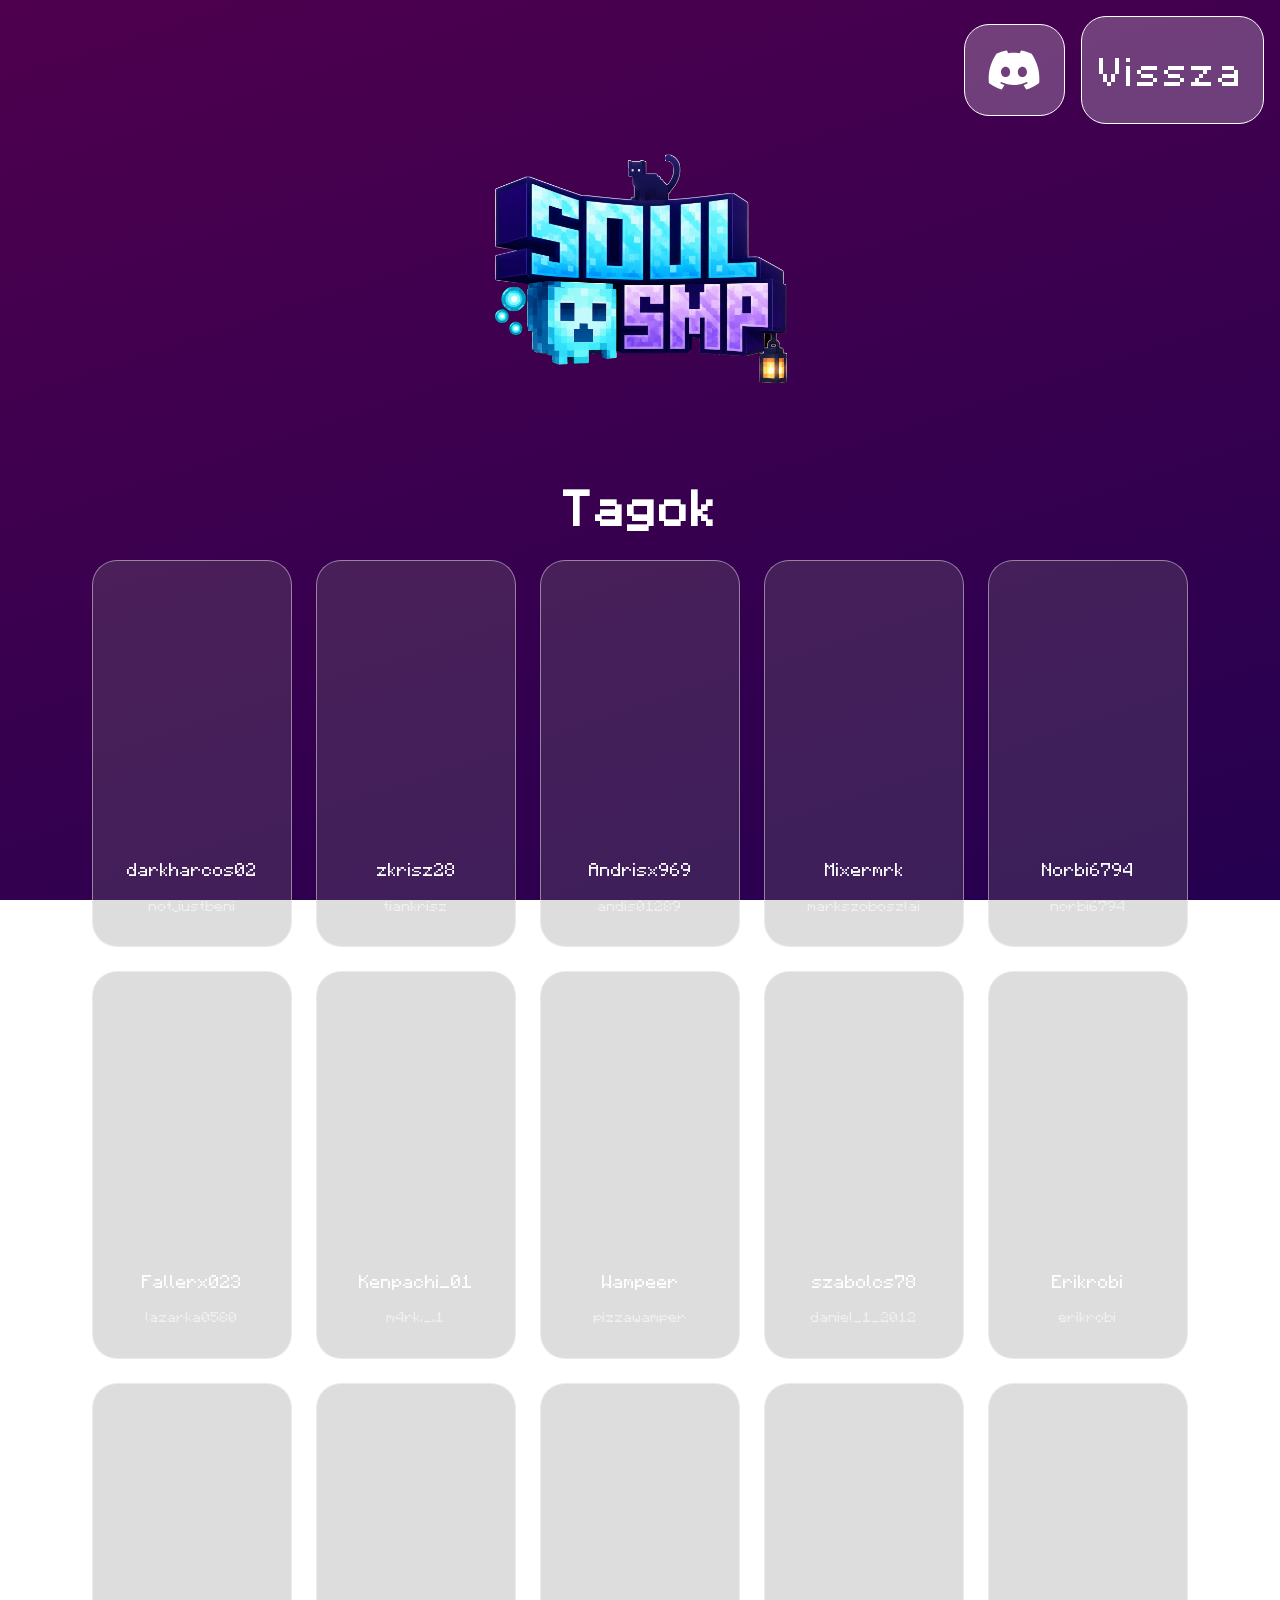
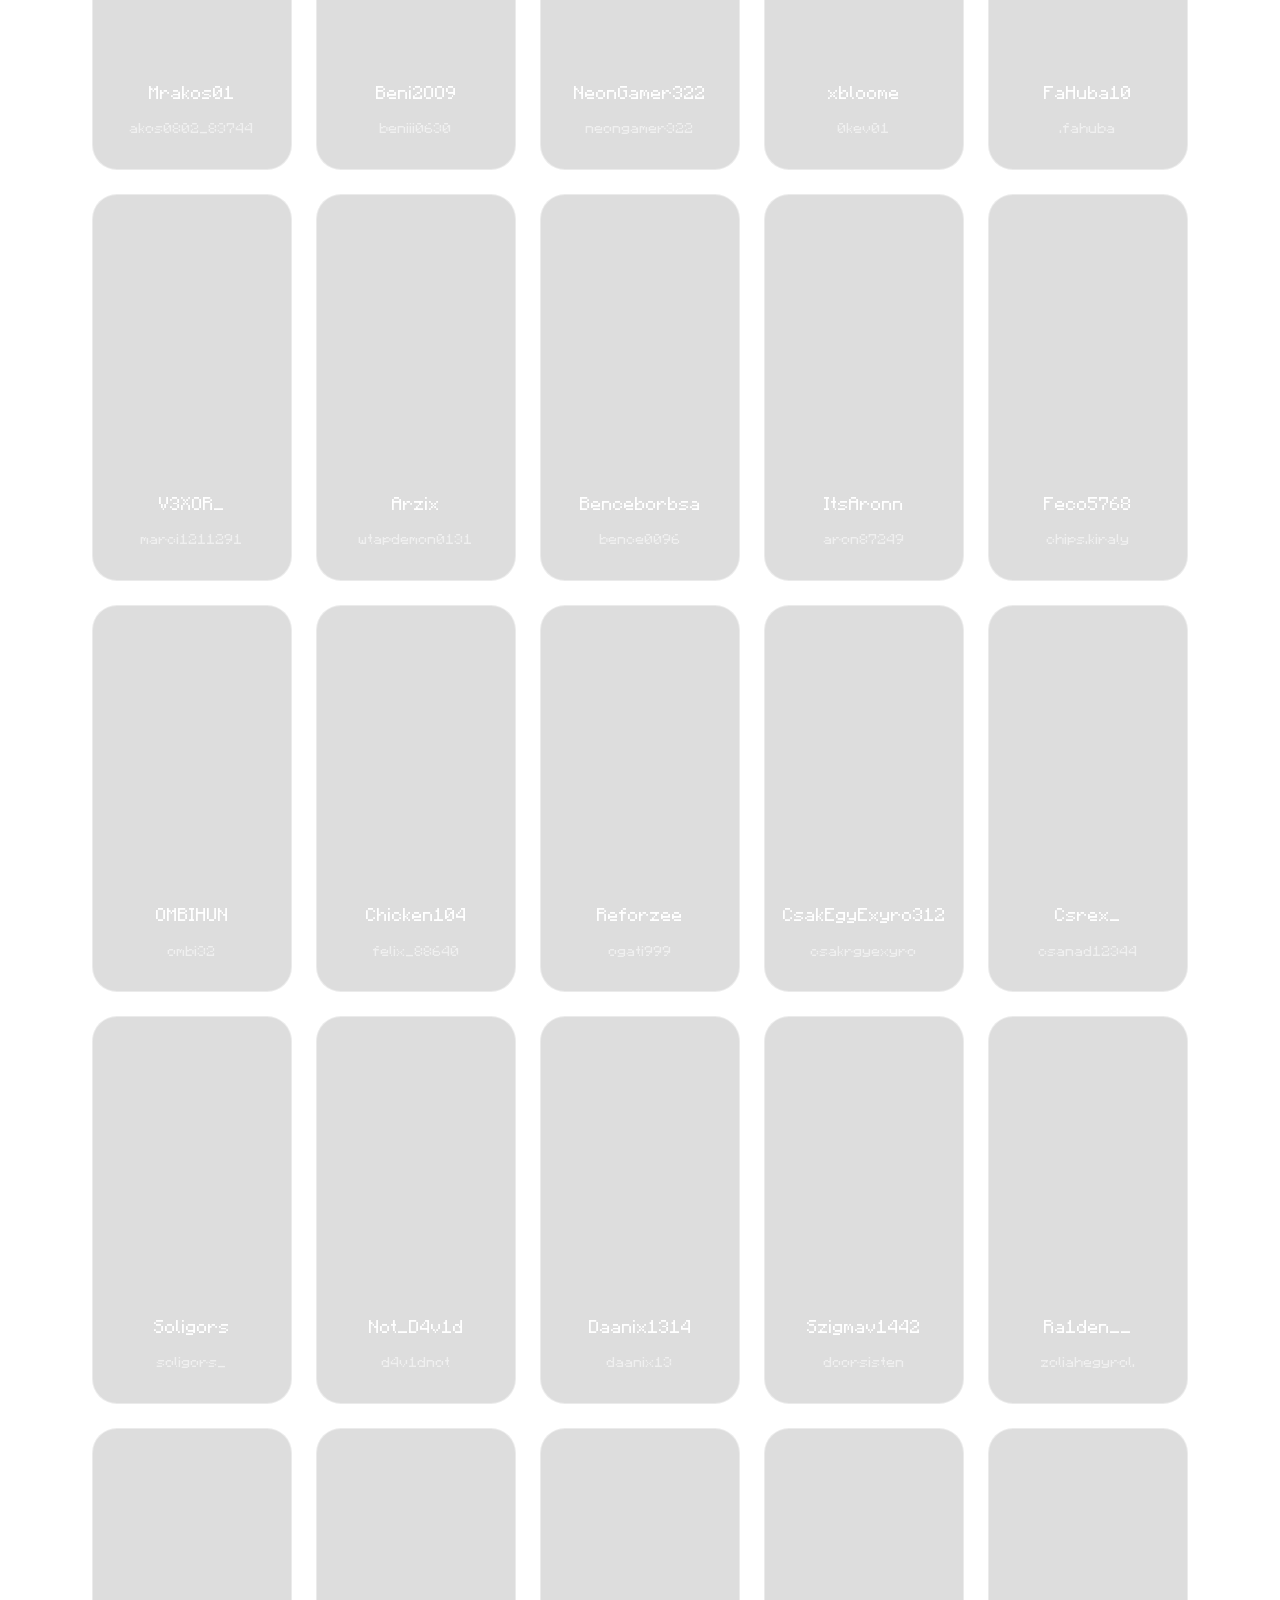
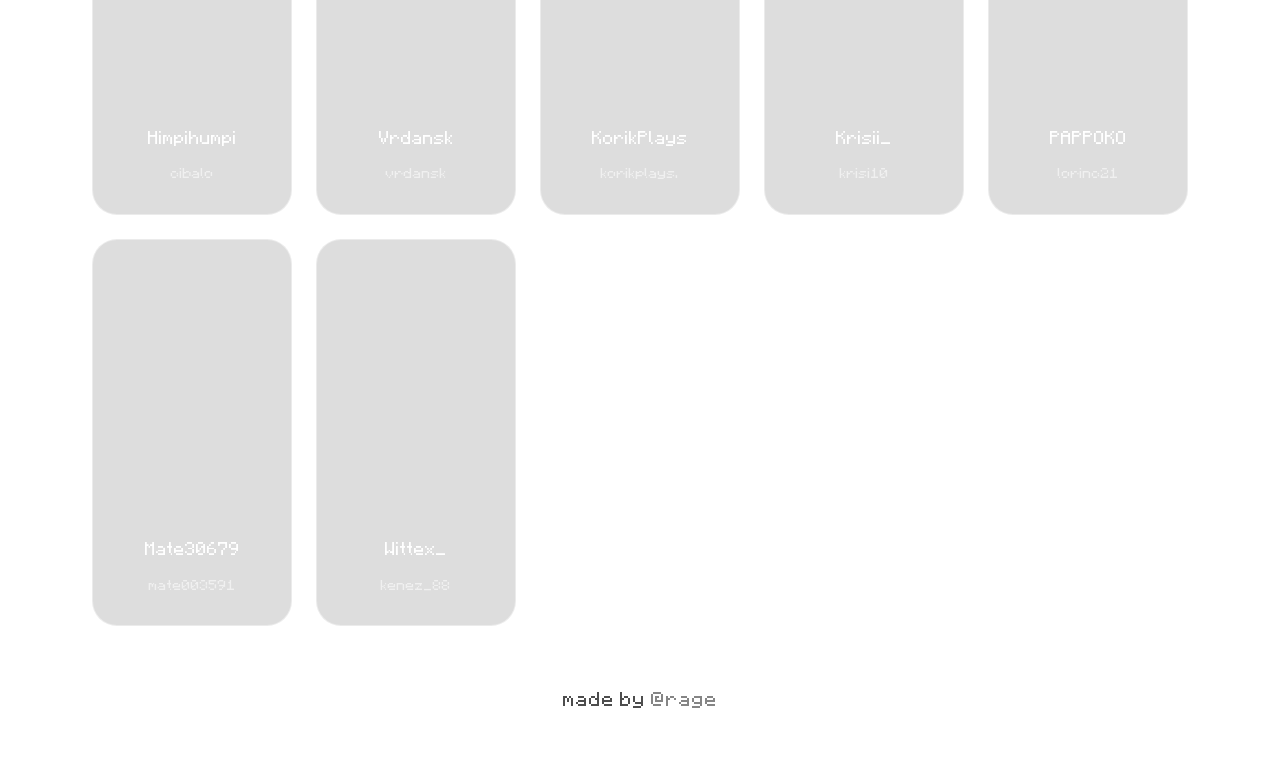
==== tagok/index.html @ c0632721 "s" ====
<!DOCTYPE html>
<html lang="en">
<head>
    <meta charset="UTF-8">
    <meta name="viewport" content="width=device-width, initial-scale=1.0">
    <link rel="stylesheet" href="../main.css">
    <link rel="icon" href="../soulsmp.png">
    <title>Soul SMP</title>
</head>
<body>
    <div class="buttons">
        <a href="https://discord.gg/rvnfcTtBEg">
            <button>
                <img src="../discord.svg" alt="discord">
            </button>
        </a>
        <a href="../">
            <button class="tagok-btn">
                <span>
                    Vissza
                </span>
            </button>
        </a>
    </div>
    <img src="../soulsmp.png" alt="logo">
    <br>
    <h1 class="page-title">Tagok</h1>

    <div class="members-grid">

        <div class="member-card">
            <iframe src="https://visage.surgeplay.com/full/300/darkharcos02" scrolling="no"></iframe>
            <p class="member-name">darkharcos02</p>
            <p class="member-dc">notjustbeni</p>
        </div>

        <div class="member-card">
            <iframe src="https://visage.surgeplay.com/full/300/zkrisz28" scrolling="no"></iframe>
            <p class="member-name">zkrisz28</p>
            <p class="member-dc">tiankrisz</p>
        </div>

        <div class="member-card">
            <iframe src="https://visage.surgeplay.com/full/300/Andrisx969" scrolling="no"></iframe>
            <p class="member-name">Andrisx969</p>
            <p class="member-dc">andis01289</p>
        </div>

        <div class="member-card">
            <iframe src="https://visage.surgeplay.com/full/300/Mixermrk" scrolling="no"></iframe>
            <p class="member-name">Mixermrk</p>
            <p class="member-dc">markszoboszlai</p>
        </div>

        <div class="member-card">
            <iframe src="https://visage.surgeplay.com/full/300/Norbi6794" scrolling="no"></iframe>
            <p class="member-name">Norbi6794</p>
            <p class="member-dc">norbi6794</p>
        </div>

        <div class="member-card">
            <iframe src="https://visage.surgeplay.com/full/300/Fallerx023" scrolling="no"></iframe>
            <p class="member-name">Fallerx023</p>
            <p class="member-dc">lazarka0580</p>
        </div>

        <div class="member-card">
            <iframe src="https://visage.surgeplay.com/full/300/Kenpachi_01" scrolling="no"></iframe>
            <p class="member-name">Kenpachi_01</p>
            <p class="member-dc">m4rk._.1</p>
        </div>

        <div class="member-card">
            <iframe src="https://visage.surgeplay.com/full/300/Wampeer" scrolling="no"></iframe>
            <p class="member-name">Wampeer</p>
            <p class="member-dc">pizzawamper</p>
        </div>

        <div class="member-card">
            <iframe src="https://visage.surgeplay.com/full/300/szabolcs78" scrolling="no"></iframe>
            <p class="member-name">szabolcs78</p>
            <p class="member-dc">daniel_1_2012</p>
        </div>

        <div class="member-card">
            <iframe src="https://visage.surgeplay.com/full/300/Erikrobi" scrolling="no"></iframe>
            <p class="member-name">Erikrobi</p>
            <p class="member-dc">erikrobi</p>
        </div>

        <div class="member-card">
            <iframe src="https://visage.surgeplay.com/full/300/Mrakos01" scrolling="no"></iframe>
            <p class="member-name">Mrakos01</p>
            <p class="member-dc">akos0802_83744</p>
        </div>

        <div class="member-card">
            <iframe src="https://visage.surgeplay.com/full/300/Beni2OO9" scrolling="no"></iframe>
            <p class="member-name">Beni2OO9</p>
            <p class="member-dc">beniii0630</p>
        </div>

        <div class="member-card">
            <iframe src="https://visage.surgeplay.com/full/300/NeonGamer322" scrolling="no"></iframe>
            <p class="member-name">NeonGamer322</p>
            <p class="member-dc">neongamer322</p>
        </div>

        <div class="member-card">
            <iframe src="https://visage.surgeplay.com/full/300/xbloome" scrolling="no"></iframe>
            <p class="member-name">xbloome</p>
            <p class="member-dc">0kev01</p>
        </div>

        <div class="member-card">
            <iframe src="https://visage.surgeplay.com/full/300/FaHuba10" scrolling="no"></iframe>
            <p class="member-name">FaHuba10</p>
            <p class="member-dc">.fahuba</p>
        </div>

        <div class="member-card">
            <iframe src="https://visage.surgeplay.com/full/300/V3XOR_" scrolling="no"></iframe>
            <p class="member-name">V3XOR_</p>
            <p class="member-dc">marci1211291</p>
        </div>

        <div class="member-card">
            <iframe src="https://visage.surgeplay.com/full/300/Arzix" scrolling="no"></iframe>
            <p class="member-name">Arzix</p>
            <p class="member-dc">wtapdemon0131</p>
        </div>

        <div class="member-card">
            <iframe src="https://visage.surgeplay.com/full/300/Benceborbsa" scrolling="no"></iframe>
            <p class="member-name">Benceborbsa</p>
            <p class="member-dc">bence0096</p>
        </div>

        <div class="member-card">
            <iframe src="https://visage.surgeplay.com/full/300/ItsAronn" scrolling="no"></iframe>
            <p class="member-name">ItsAronn</p>
            <p class="member-dc">aron87249</p>
        </div>

        <div class="member-card">
            <iframe src="https://visage.surgeplay.com/full/300/Feco5768" scrolling="no"></iframe>
            <p class="member-name">Feco5768</p>
            <p class="member-dc">chips.kiraly</p>
        </div>

        <div class="member-card">
            <iframe src="https://visage.surgeplay.com/full/300/OMBIHUN" scrolling="no"></iframe>
            <p class="member-name">OMBIHUN</p>
            <p class="member-dc">ombi32</p>
        </div>

        <div class="member-card">
            <iframe src="https://visage.surgeplay.com/full/300/Chicken104" scrolling="no"></iframe>
            <p class="member-name">Chicken104</p>
            <p class="member-dc">felix_88640</p>
        </div>

        <div class="member-card">
            <iframe src="https://visage.surgeplay.com/full/300/Reforzee" scrolling="no"></iframe>
            <p class="member-name">Reforzee</p>
            <p class="member-dc">ogati999</p>
        </div>

        <div class="member-card">
            <iframe src="https://visage.surgeplay.com/full/300/CsakEgyExyro312" scrolling="no"></iframe>
            <p class="member-name">CsakEgyExyro312</p>
            <p class="member-dc">csakrgyexyro</p>
        </div>

        <div class="member-card">
            <iframe src="https://visage.surgeplay.com/full/300/Csrex_" scrolling="no"></iframe>
            <p class="member-name">Csrex_</p>
            <p class="member-dc">csanad12344</p>
        </div>

        <div class="member-card">
            <iframe src="https://visage.surgeplay.com/full/300/Soligors" scrolling="no"></iframe>
            <p class="member-name">Soligors</p>
            <p class="member-dc">soligors_</p>
        </div>

        <div class="member-card">
            <iframe src="https://visage.surgeplay.com/full/300/Not_D4v1d" scrolling="no"></iframe>
            <p class="member-name">Not_D4v1d</p>
            <p class="member-dc">d4v1dnot</p>
        </div>

        <div class="member-card">
            <iframe src="https://visage.surgeplay.com/full/300/Daanix1314" scrolling="no"></iframe>
            <p class="member-name">Daanix1314</p>
            <p class="member-dc">daanix13</p>
        </div>

        <div class="member-card">
            <iframe src="https://visage.surgeplay.com/full/300/Szigmav1442" scrolling="no"></iframe>
            <p class="member-name">Szigmav1442</p>
            <p class="member-dc">doorsisten</p>
        </div>

        <div class="member-card">
            <iframe src="https://visage.surgeplay.com/full/300/Ra1den__" scrolling="no"></iframe>
            <p class="member-name">Ra1den__</p>
            <p class="member-dc">zoliahegyrol.</p>
        </div>

        <div class="member-card">
            <iframe src="https://visage.surgeplay.com/full/300/Himpihumpi" scrolling="no"></iframe>
            <p class="member-name">Himpihumpi</p>
            <p class="member-dc">cibalo</p>
        </div>

        <div class="member-card">
            <iframe src="https://visage.surgeplay.com/full/300/Vrdansk" scrolling="no"></iframe>
            <p class="member-name">Vrdansk</p>
            <p class="member-dc">vrdansk</p>
        </div>

        <div class="member-card">
            <iframe src="https://visage.surgeplay.com/full/300/KorikPlays" scrolling="no"></iframe>
            <p class="member-name">KorikPlays</p>
            <p class="member-dc">korikplays.</p>
        </div>

        <div class="member-card">
            <iframe src="https://visage.surgeplay.com/full/300/Krisii_" scrolling="no"></iframe>
            <p class="member-name">Krisii_</p>
            <p class="member-dc">krisi10</p>
        </div>

        <div class="member-card">
            <iframe src="https://visage.surgeplay.com/full/300/PAPPOKO" scrolling="no"></iframe>
            <p class="member-name">PAPPOKO</p>
            <p class="member-dc">lorinc21</p>
        </div>

        <div class="member-card">
            <iframe src="https://visage.surgeplay.com/full/300/Mate30679" scrolling="no"></iframe>
            <p class="member-name">Mate30679</p>
            <p class="member-dc">mate003591</p>
        </div>

        <div class="member-card">
            <iframe src="https://visage.surgeplay.com/full/300/Wittex_" scrolling="no"></iframe>
            <p class="member-name">Wittex_</p>
            <p class="member-dc">kenez_88</p>
        </div>
    </div>
    <footer><p class="footer">made by <a href="https://discord.com/users/482190708103577602">@rage</a></p></footer>
</body>
</html>
---- main.css ----
@import url('https://fonts.googleapis.com/css2?family=Roboto+Mono:ital,wght@0,100..700;1,100..700&family=Stack+Sans+Headline:wght@200..700&display=swap');

:root {
    font-family: 'Minecraft', sans-serif;
    color: white;
}

@font-face {
    font-family: 'Minecraft';
    src: url('/minecraft.ttf') format('truetype');
}

* {
    box-sizing: border-box;
}

body {
    position: relative;
    margin: 0;
    padding: 1rem 0 3rem;
    min-height: 100vh;
    display: flex;
    flex-direction: column;
    align-items: center;
    justify-content: flex-start;
    user-select: none;
    background-image: linear-gradient(0.45turn, rgb(78, 0, 78), rgb(37, 0, 80));
    background-repeat: no-repeat;
    background-attachment: fixed;
    overflow-x: hidden;
}

img {
    max-width: 25vw;
    width: auto;
    height: auto;
}

h1 {
    color: white;
    font-size: clamp(2.2rem, 4vw, 3rem);
    line-height: 1.1;
    margin: 0;
}

button {
    display: inline-flex;
    align-items: center;
    justify-content: center;
    gap: 0.5rem;
    background-color: rgba(255, 255, 255, 0.247);
    border: 1px solid white;
    border-radius: 25px;
    cursor: pointer;
    transition: box-shadow 0.3s ease, transform 0.3s ease;
    padding: 0.8rem 1.1rem;
    color: white;
    letter-spacing: 1px;
    font-family: 'Minecraft', sans-serif;
}

button:hover {
    box-shadow: 0 0 25px rgba(255, 255, 255, 0.438);
    transform: translateY(-1px);
}

.tagok-btn {
    min-height: 8vh;
}

span {
    color: white;
    font-size: 2rem;
    letter-spacing: 2px;
    margin: 0;
}

p {
    color: white;
    font-size: clamp(1rem, 1.2vw, 1.5rem);
    line-height: 1.6;
    margin: 0.75rem 0;
}

.buttons {
    display: flex;
    width: 100%;
    max-width: 100%;
    justify-content: flex-end;
    align-items: center;
    gap: 1rem;
    padding: 0 1rem;
    box-sizing: border-box;
    position: relative;
}

.buttons a {
    display: inline-flex;
    text-decoration: none;
}

.container {
    display: flex;
    flex-wrap: wrap;
    justify-content: center;
    gap: 1.5rem;
    width: min(90vw, 1200px);
    padding: 0 1rem;
}

.card,
.plugin {
    background-color: rgba(121, 121, 121, 0.253);
    border-radius: 25px;
    border: 1px solid rgba(255, 255, 255, 0.438);
    text-align: center;
    transition: box-shadow 0.3s ease;
    padding: 1.5rem;
    word-break: break-word;
    width: 100%;
    max-width: 700px;
    min-width: 0;
}

a{
    text-decoration: none;
    color: rgb(133, 133, 133);
}

.card:hover,
.plugin:hover,
.member-card:hover {
    box-shadow: 0 0 25px rgba(255, 255, 255, 0.438);
}

.plugin {
    overflow-y: auto;
    max-height: 75vh;
}

.members-grid {
    display: grid;
    grid-template-columns: repeat(auto-fit, minmax(260px, 300px));
    justify-content: center;
    gap: 1.5rem;
    width: min(90vw, 1200px);
    padding: 1rem 1rem 3rem;
}

.member-card {
    width: 100%;
    max-width: 420px;
    background-color: rgba(121, 121, 121, 0.253);
    border-radius: 25px;
    border: 1px solid rgba(255, 255, 255, 0.438);
    text-align: center;
    transition: box-shadow 0.3s ease;
    padding: 1rem 0.75rem 1.2rem;
    display: flex;
    flex-direction: column;
    align-items: center;
}

.member-card iframe {
    width: 100%;
    aspect-ratio: 140 / 220;  
    max-width: 380px;          
    border: none;
    background: transparent;
    pointer-events: none;
}

.member-card:hover iframe {
    pointer-events: auto;
}

.member-name {
    color: white;
    font-size: clamp(0.9rem, 1vw, 1rem);
    margin: 0.5rem 0 0.2rem;
    word-break: break-word;
}

.member-dc {
    color: rgba(255, 255, 255, 0.55);
    font-size: clamp(0.7rem, 0.9vw, 0.85rem);
    word-break: break-word;
}

.dc-icon {
    width: 14px;
    height: 14px;
    vertical-align: middle;
    margin-right: 3px;
    opacity: 0.6;
}

h1.page-title {
    color: white;
    font-size: clamp(2rem, 4vw, 2.5rem);
    margin: 1rem 0;
    text-align: center;
}

.footer{
    font-family: 'Minecraft',sans-serif;
    color: rgb(77, 77, 77);
}

@media (max-width: 900px) {
    .buttons {
        justify-content: center;
    }

    .buttons a {
        flex: 1 1 auto;
        justify-content: center;
    }

    .buttons button {
        width: 100%;
        min-width: 0;
    }
}

@media (max-width: 600px) {
    body {
        padding: 1rem 0 2.5rem;
    }

    img {
        max-width: 55vw;
    }

    .buttons {
        gap: 0.75rem;
    }

    .buttons button {
        padding: 1rem 1.2rem;
        font-size: 1rem;
    }

    .container,
    .members-grid {
        width: 100%;
        padding: 0 1.25rem 3rem;
        grid-template-columns: 1fr;
    }

    .card,
    .plugin {
        padding: 1.25rem;
    }

    .member-card {
        width: 100%;
        max-width: 100%;
        padding: 1.5rem 1.25rem 1.75rem;
    }

    .member-card iframe {
        width: 60%;
        max-width: 220px;
        margin: 0 auto;
    }

    .member-name {
        font-size: 1.1rem;
        margin-top: 0.75rem;
    }

    .member-dc {
        font-size: 0.95rem;
    }

    h1.page-title {
        font-size: 2.2rem;
    }
}

@media (max-width: 1400px) {
    .buttons {
        position: relative;
        width: 100%;
        padding: 0 1rem;
        justify-content: flex-end;
    }

    .tagok-btn {
        min-height: 12vh;
    }

    .members-grid {
        grid-template-columns: repeat(auto-fit, minmax(160px, 200px));
        width: min(95vw, 1400px);
    }

    .member-card {
        max-width: 100%;
    }

    .member-card iframe {
        width: 100%;
        max-width: 100%;
    }
}

@media (min-width: 2000px) {
    .buttons {
        position: absolute;
        top: 1rem;
        right: 0;
        width: auto;
        padding: 0 1rem 0 0;
    }

    .buttons,
    .container,
    .members-grid {
        width: min(90vw, 1800px);
    }
}

.plugin::-webkit-scrollbar {
    width: 6px;
    height: 30px;
}

.plugin::-webkit-scrollbar-track {
    background: transparent;
}

.plugin::-webkit-scrollbar-thumb {
    background: rgba(255, 255, 255, 0.3);
    border-radius: 50px;
}

.plugin::-webkit-scrollbar-thumb:hover {
    background: rgba(255, 255, 255, 0.6);
}
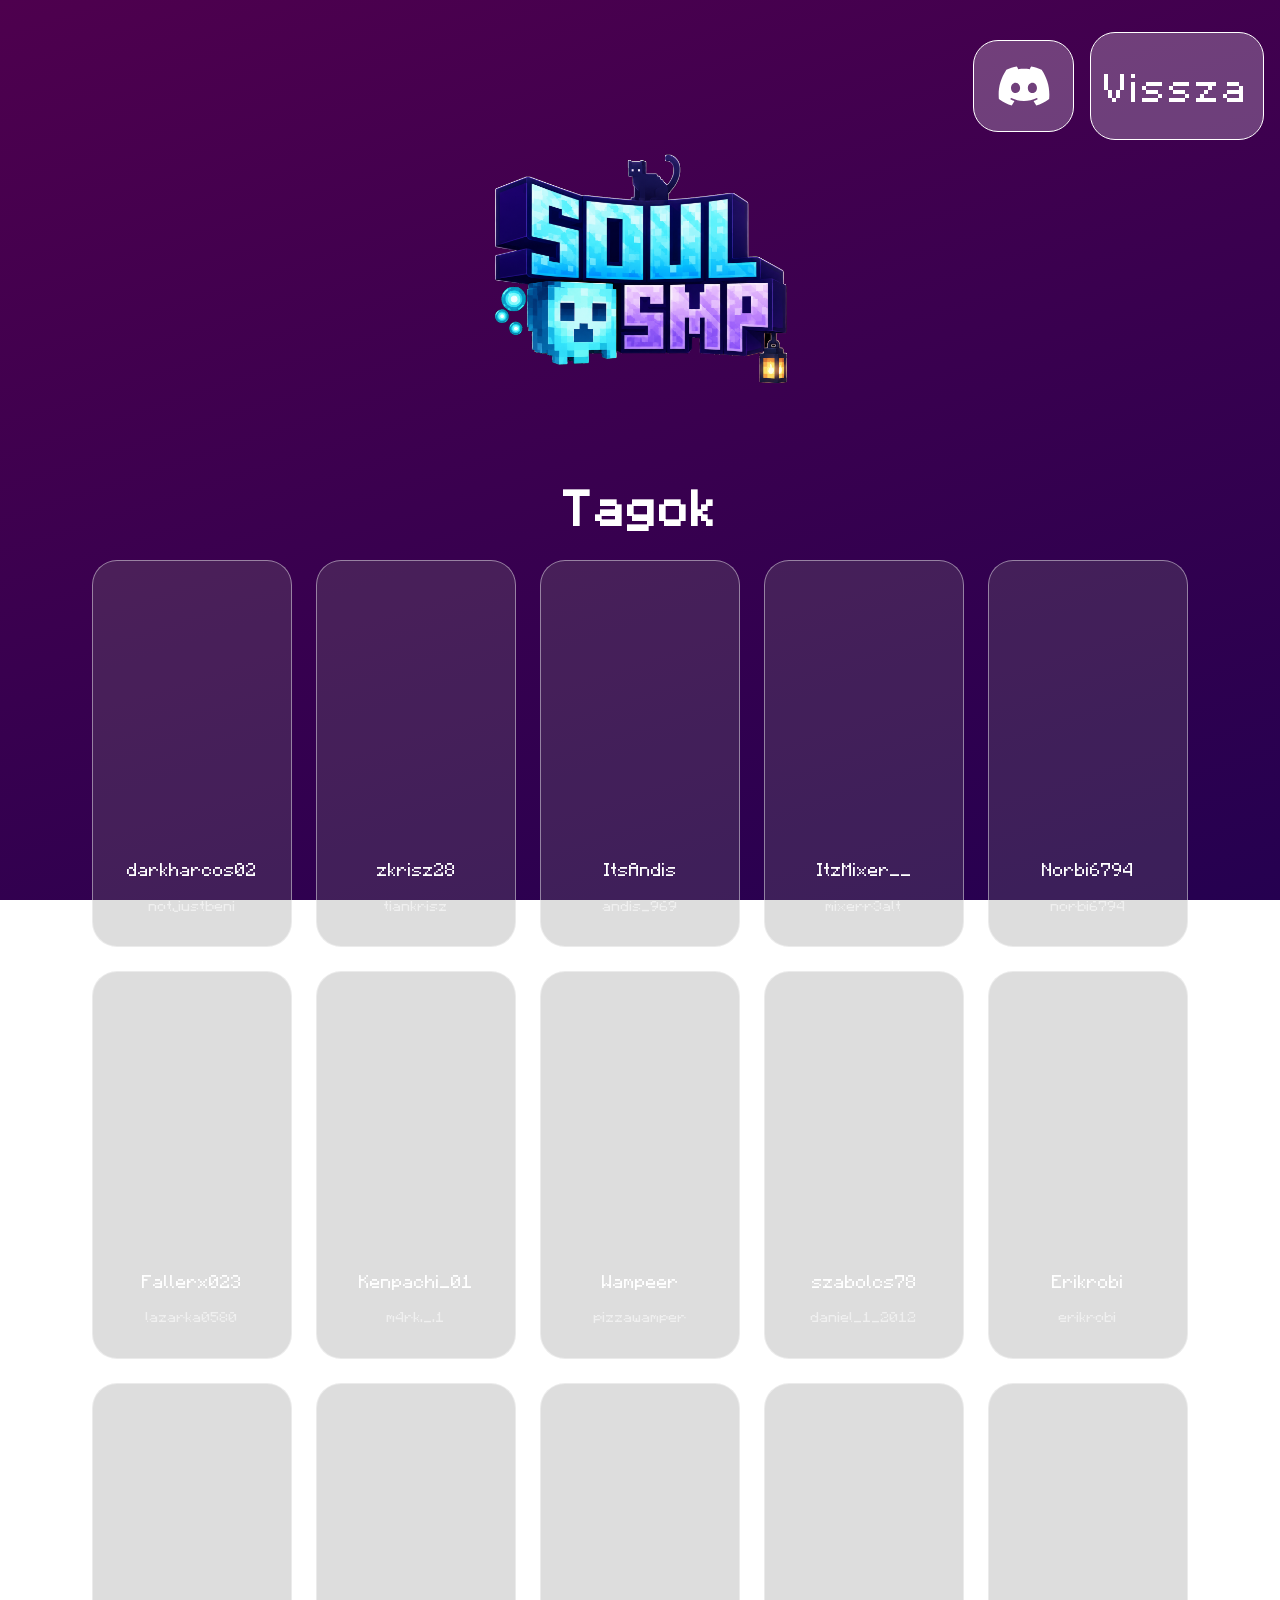
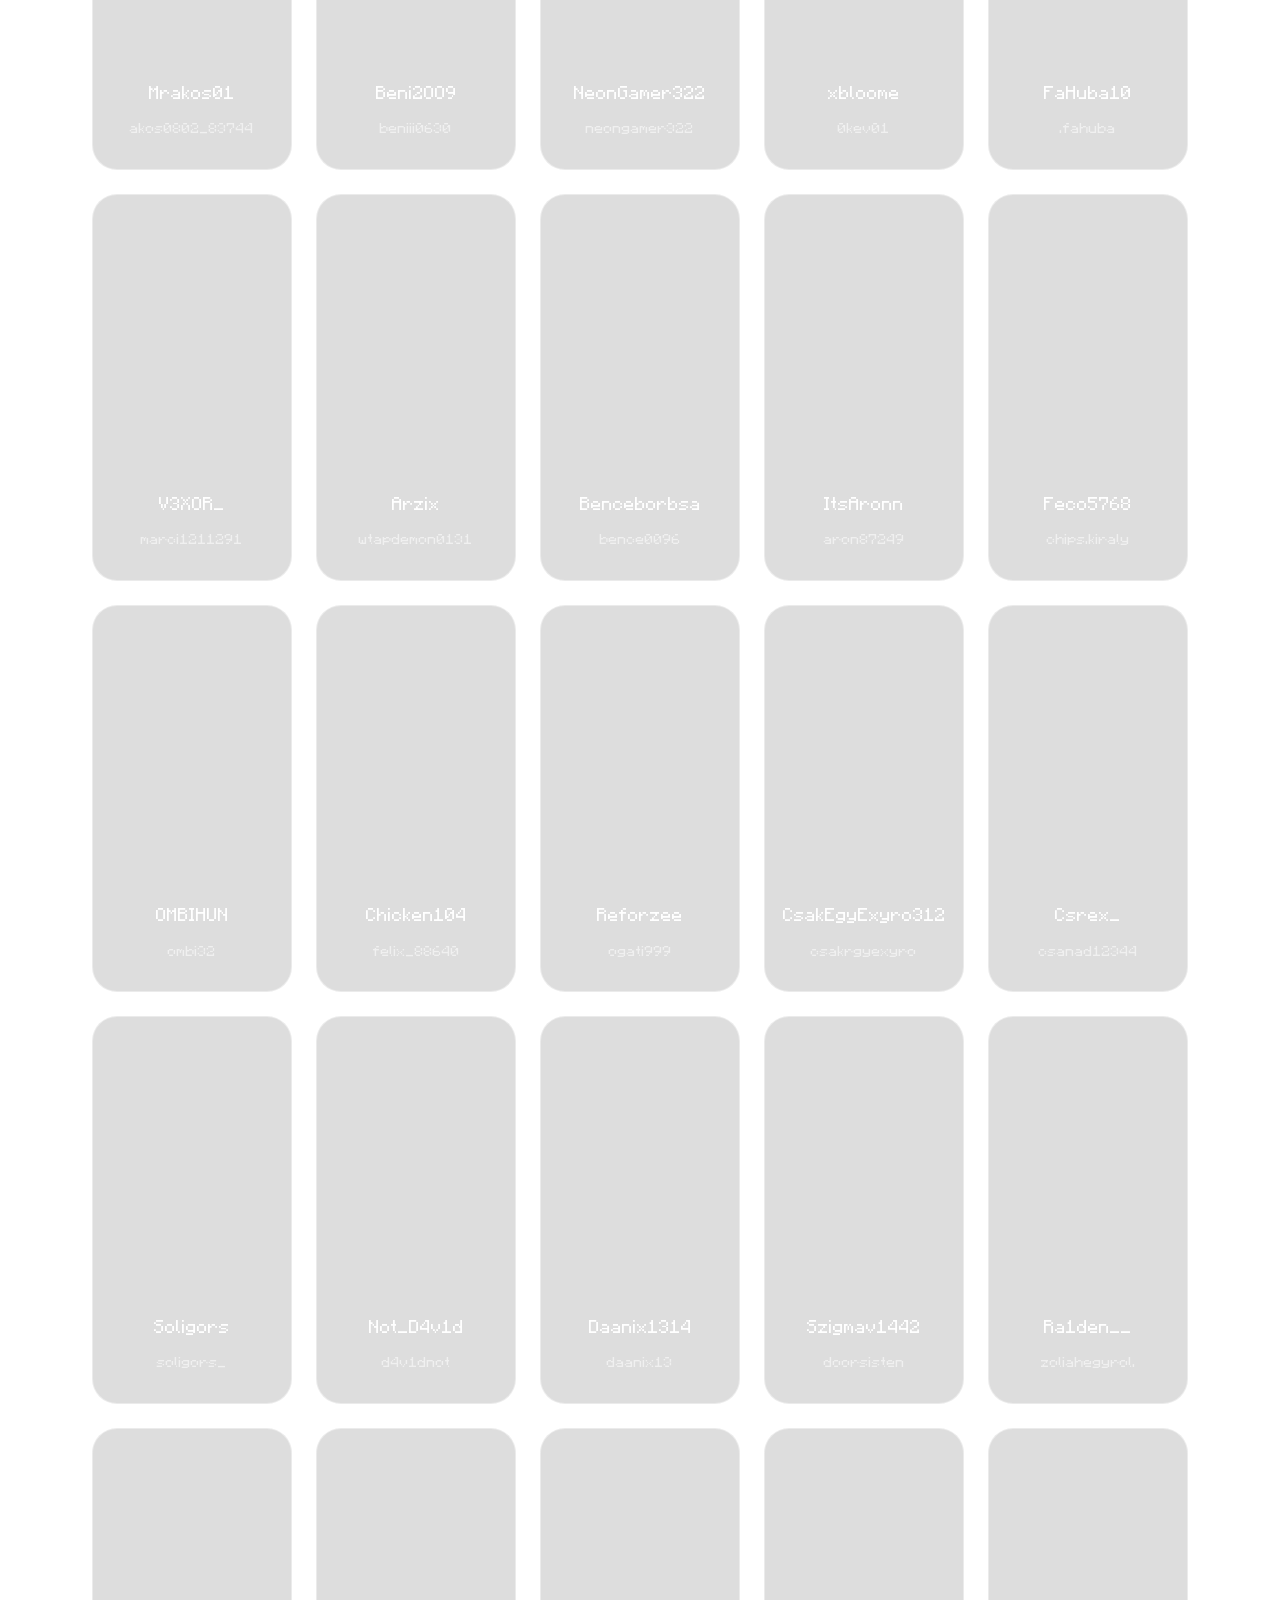
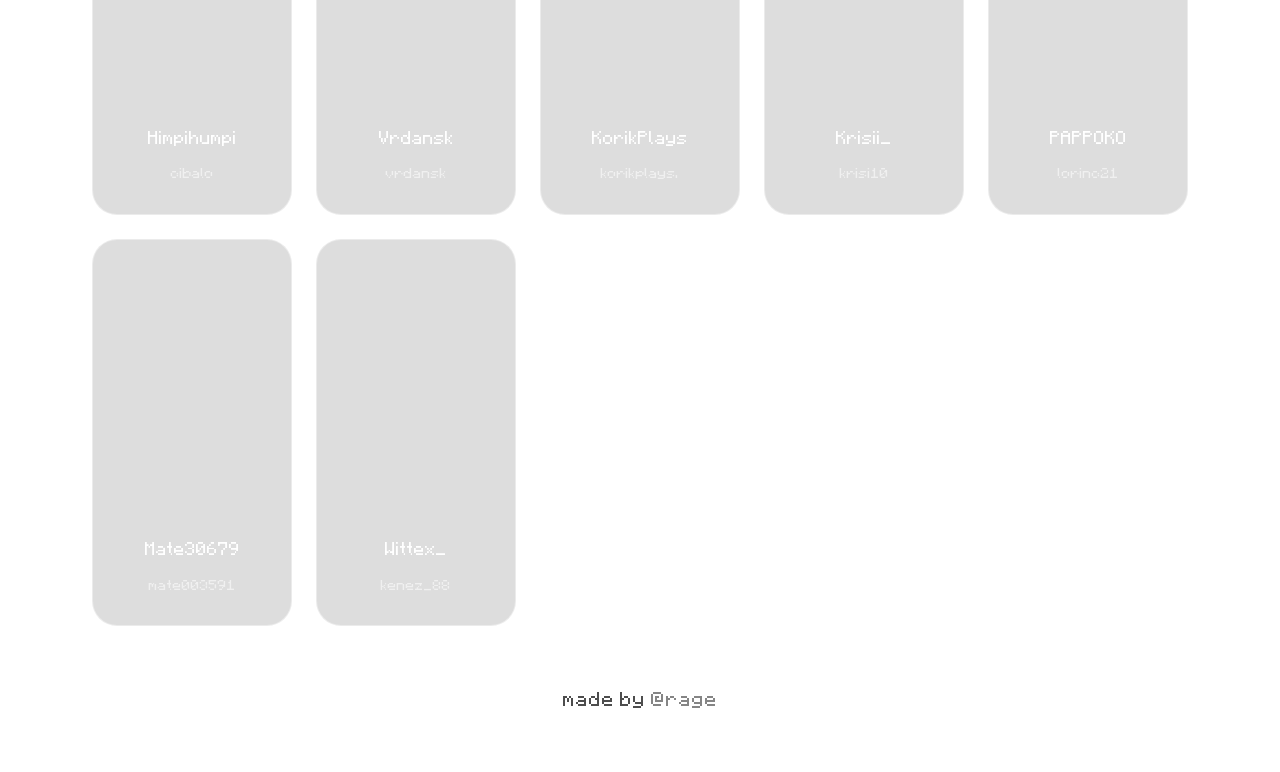
==== commit f088dc4b: "s" ====
--- a/tagok/index.html
+++ b/tagok/index.html
@@ -42,14 +42,14 @@
 
         <div class="member-card">
             <iframe src="https://visage.surgeplay.com/full/300/Andrisx969" scrolling="no"></iframe>
-            <p class="member-name">Andrisx969</p>
-            <p class="member-dc">andis01289</p>
+            <p class="member-name">ItsAndis</p>
+            <p class="member-dc">andis_969</p>
         </div>
 
         <div class="member-card">
             <iframe src="https://visage.surgeplay.com/full/300/Mixermrk" scrolling="no"></iframe>
-            <p class="member-name">Mixermrk</p>
-            <p class="member-dc">markszoboszlai</p>
+            <p class="member-name">ItzMixer__</p>
+            <p class="member-dc">mixerr3alt</p>
         </div>
 
         <div class="member-card">
--- a/main.css
+++ b/main.css
@@ -66,6 +66,10 @@
 
 .tagok-btn {
     min-height: 8vh;
+    padding-right: 1vw;
+    padding-left: 1vw;
+    padding-top: 2vh;
+    padding-bottom: 2vh;
 }
 
 span {
@@ -84,14 +88,17 @@
 
 .buttons {
     display: flex;
-    width: 100%;
     max-width: 100%;
     justify-content: flex-end;
     align-items: center;
     gap: 1rem;
-    padding: 0 1rem;
     box-sizing: border-box;
-    position: relative;
+    position: absolute;
+    top: 1rem;
+    right: 0;
+    width: auto;
+    padding: 0 1rem 0 0;
+    width: min(90vw, 1800px);
 }
 
 .buttons a {
@@ -104,7 +111,7 @@
     flex-wrap: wrap;
     justify-content: center;
     gap: 1.5rem;
-    width: min(90vw, 1200px);
+    width: min(90vw, 1800px);
     padding: 0 1rem;
 }
 
@@ -143,8 +150,8 @@
     grid-template-columns: repeat(auto-fit, minmax(260px, 300px));
     justify-content: center;
     gap: 1.5rem;
-    width: min(90vw, 1200px);
     padding: 1rem 1rem 3rem;
+    width: min(90vw, 1800px);
 }
 
 .member-card {
@@ -338,4 +345,5 @@
 
 .plugin::-webkit-scrollbar-thumb:hover {
     background: rgba(255, 255, 255, 0.6);
-}+}
+
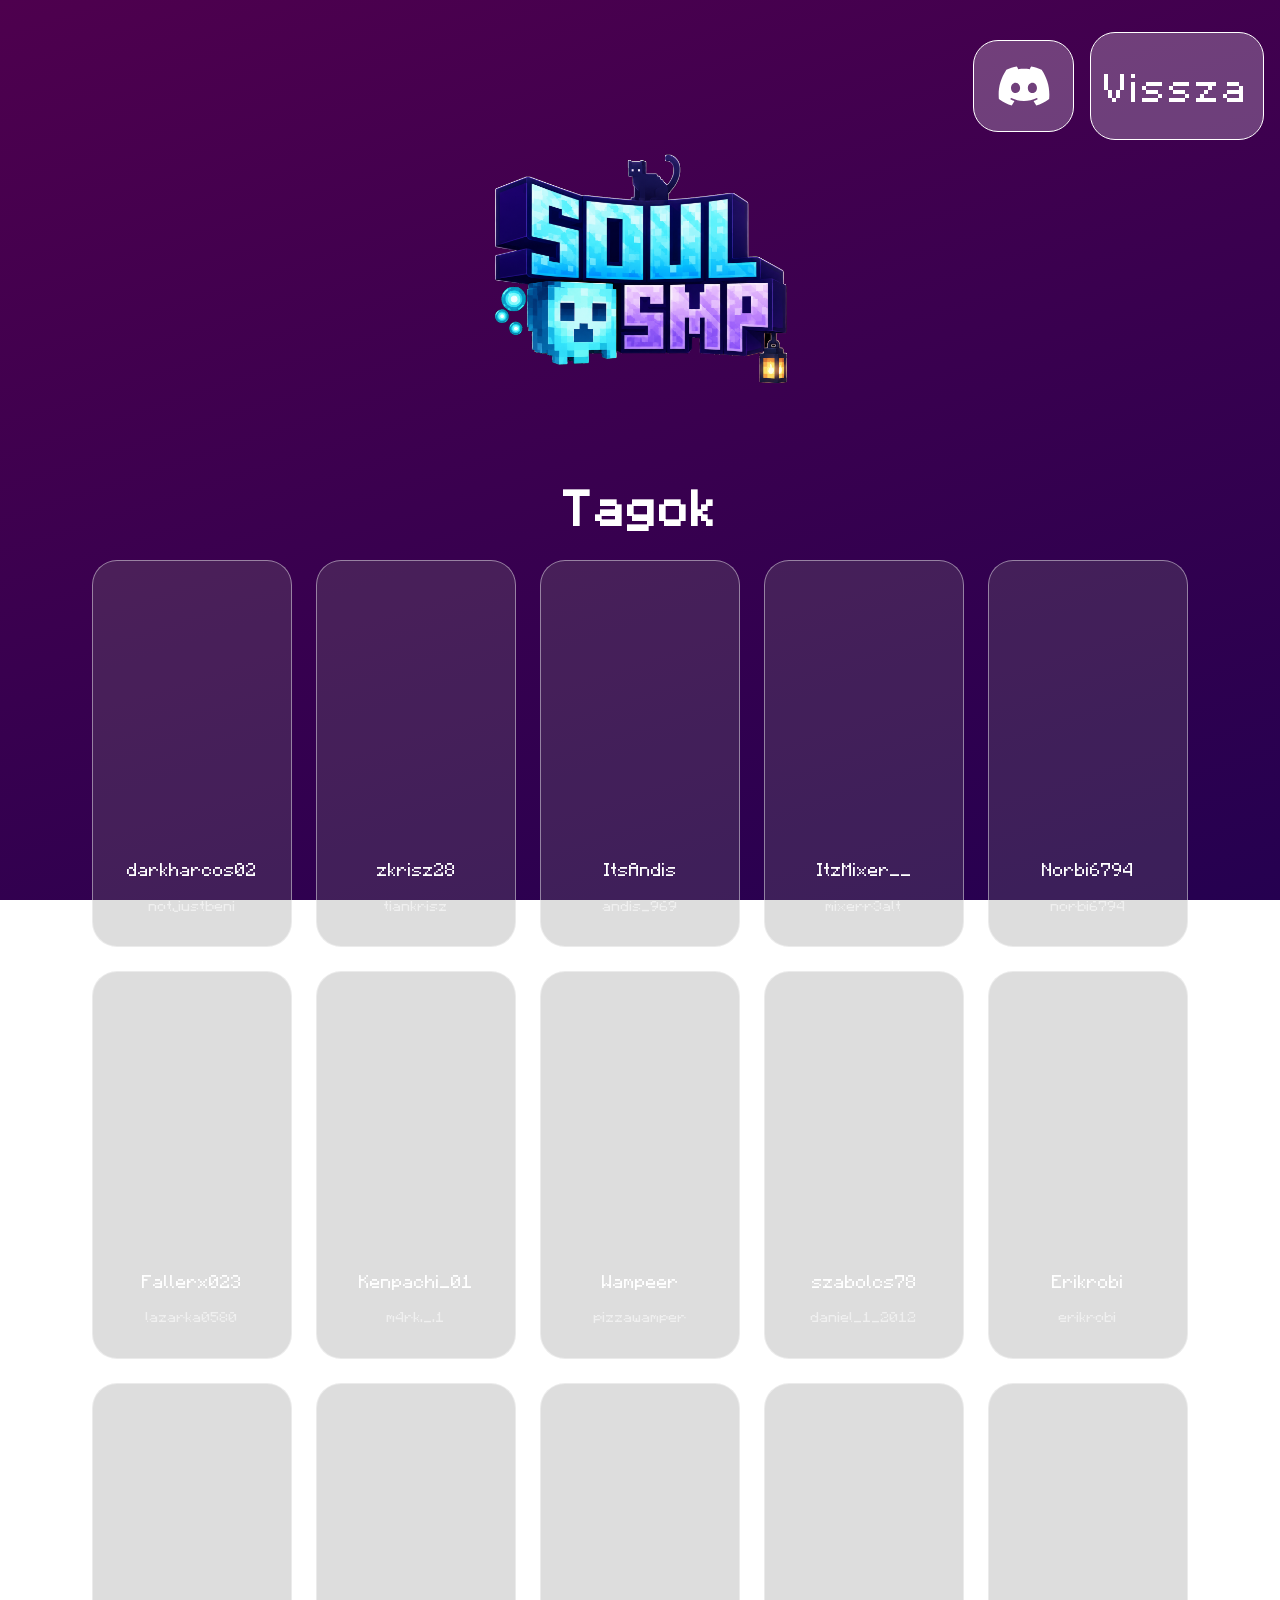
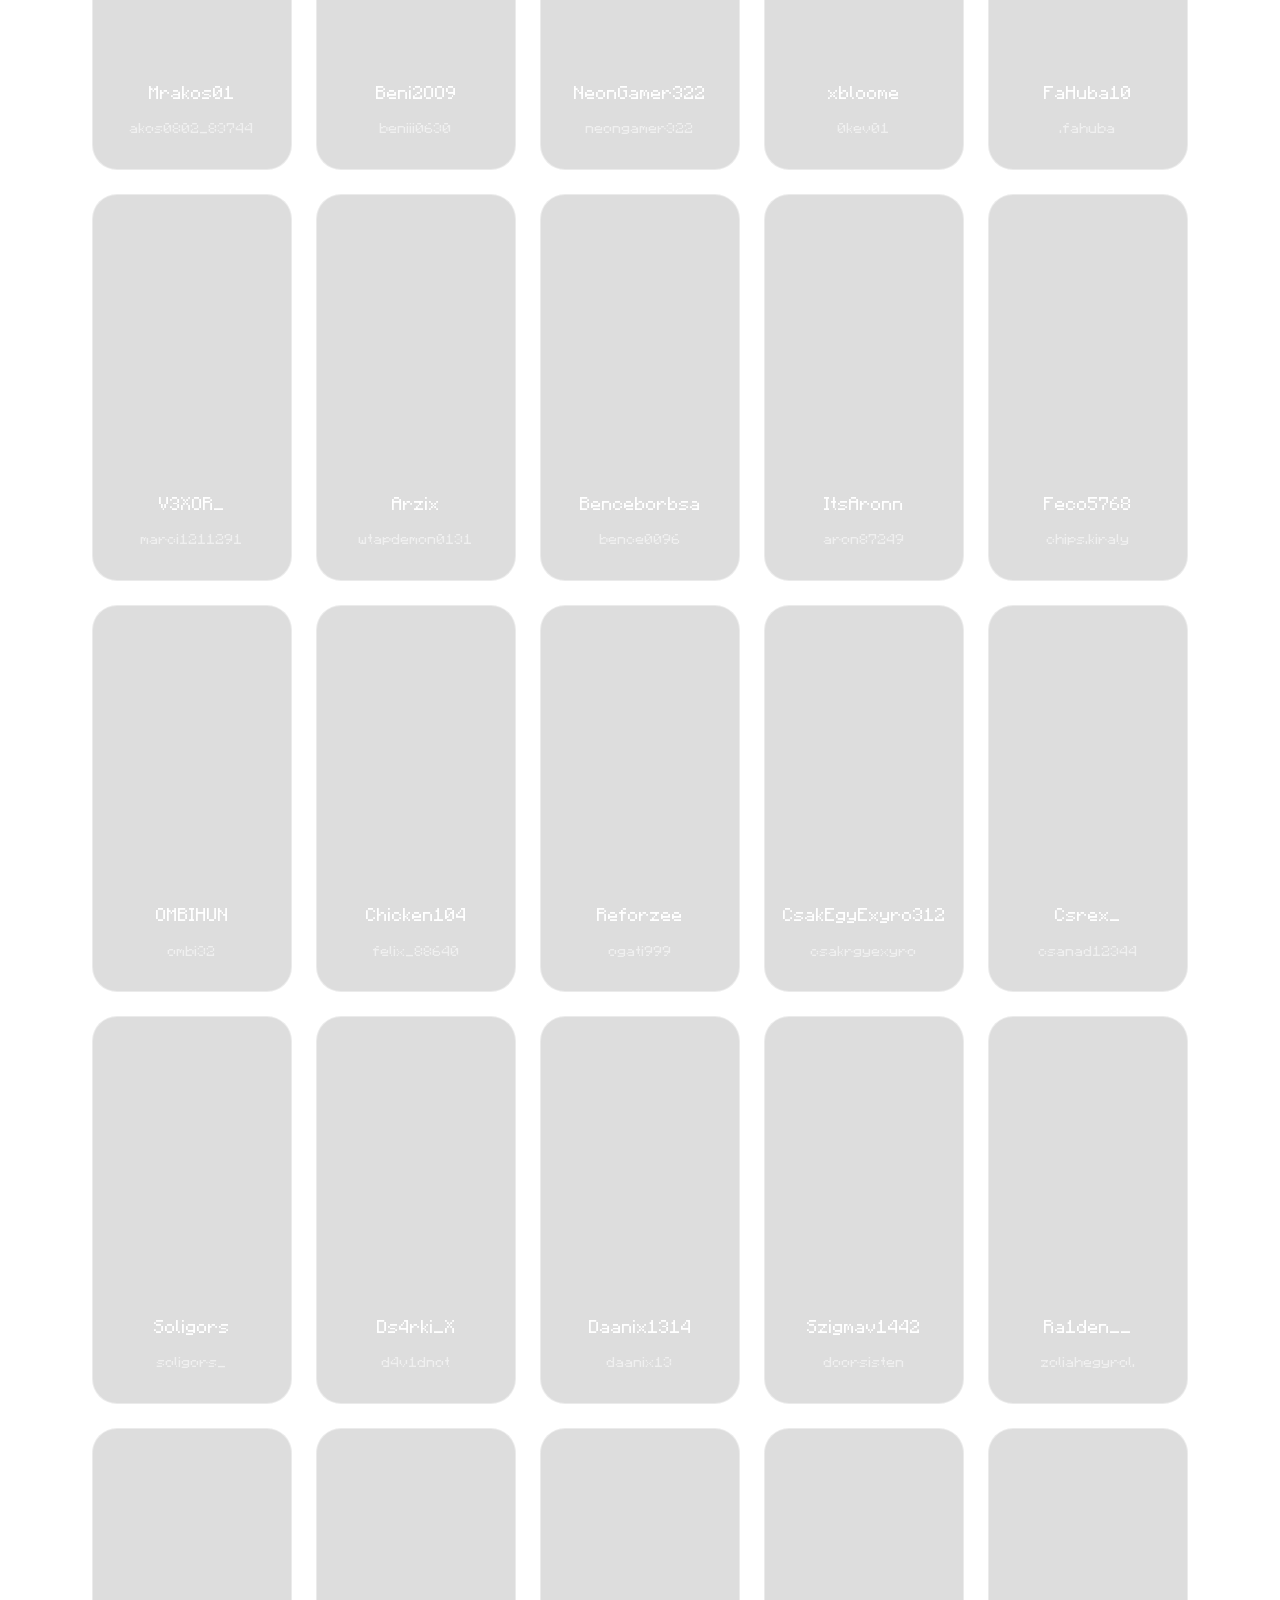
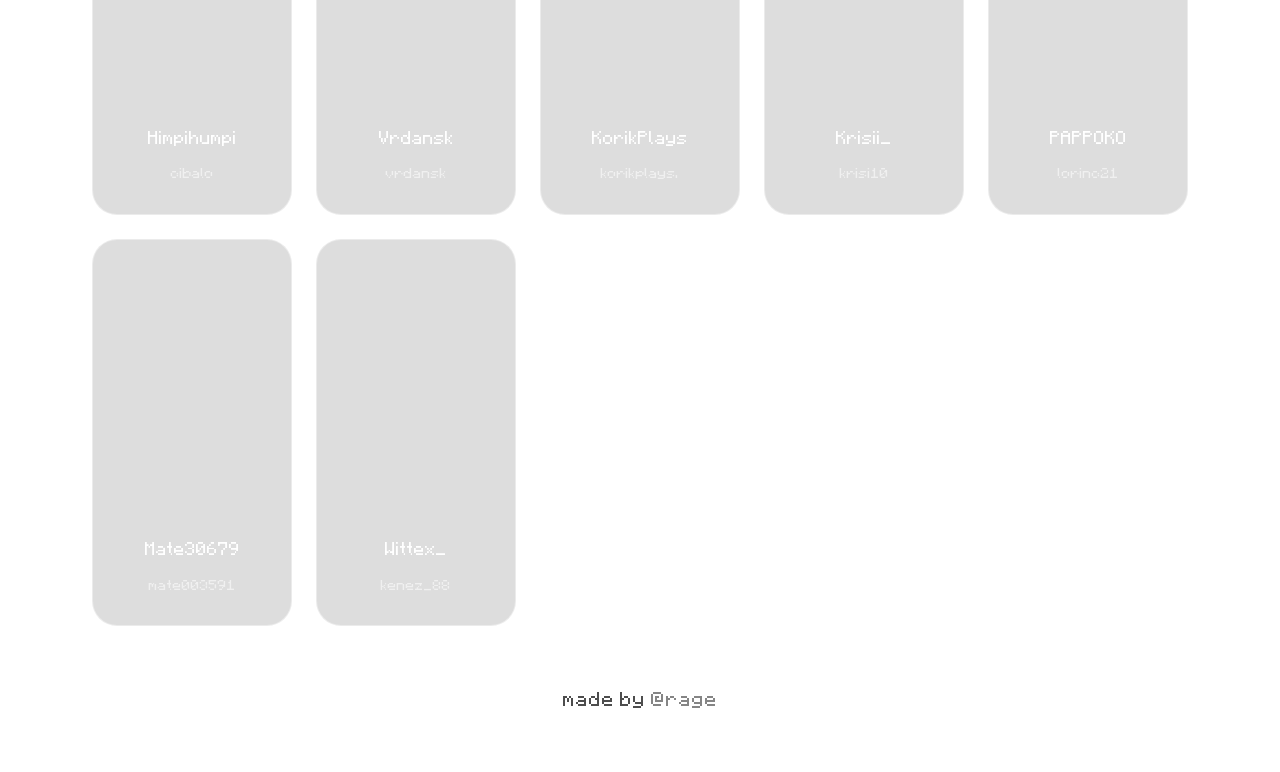
==== commit cc81224b: "Update index.html" ====
--- a/tagok/index.html
+++ b/tagok/index.html
@@ -41,13 +41,13 @@
         </div>
 
         <div class="member-card">
-            <iframe src="https://visage.surgeplay.com/full/300/Andrisx969" scrolling="no"></iframe>
+            <iframe src="https://visage.surgeplay.com/full/300/ItsAndis" scrolling="no"></iframe>
             <p class="member-name">ItsAndis</p>
             <p class="member-dc">andis_969</p>
         </div>
 
         <div class="member-card">
-            <iframe src="https://visage.surgeplay.com/full/300/Mixermrk" scrolling="no"></iframe>
+            <iframe src="https://visage.surgeplay.com/full/300/ItzMixer__" scrolling="no"></iframe>
             <p class="member-name">ItzMixer__</p>
             <p class="member-dc">mixerr3alt</p>
         </div>
@@ -185,8 +185,8 @@
         </div>
 
         <div class="member-card">
-            <iframe src="https://visage.surgeplay.com/full/300/Not_D4v1d" scrolling="no"></iframe>
-            <p class="member-name">Not_D4v1d</p>
+            <iframe src="https://visage.surgeplay.com/full/300/Ds4rki_X" scrolling="no"></iframe>
+            <p class="member-name">Ds4rki_X</p>
             <p class="member-dc">d4v1dnot</p>
         </div>
 
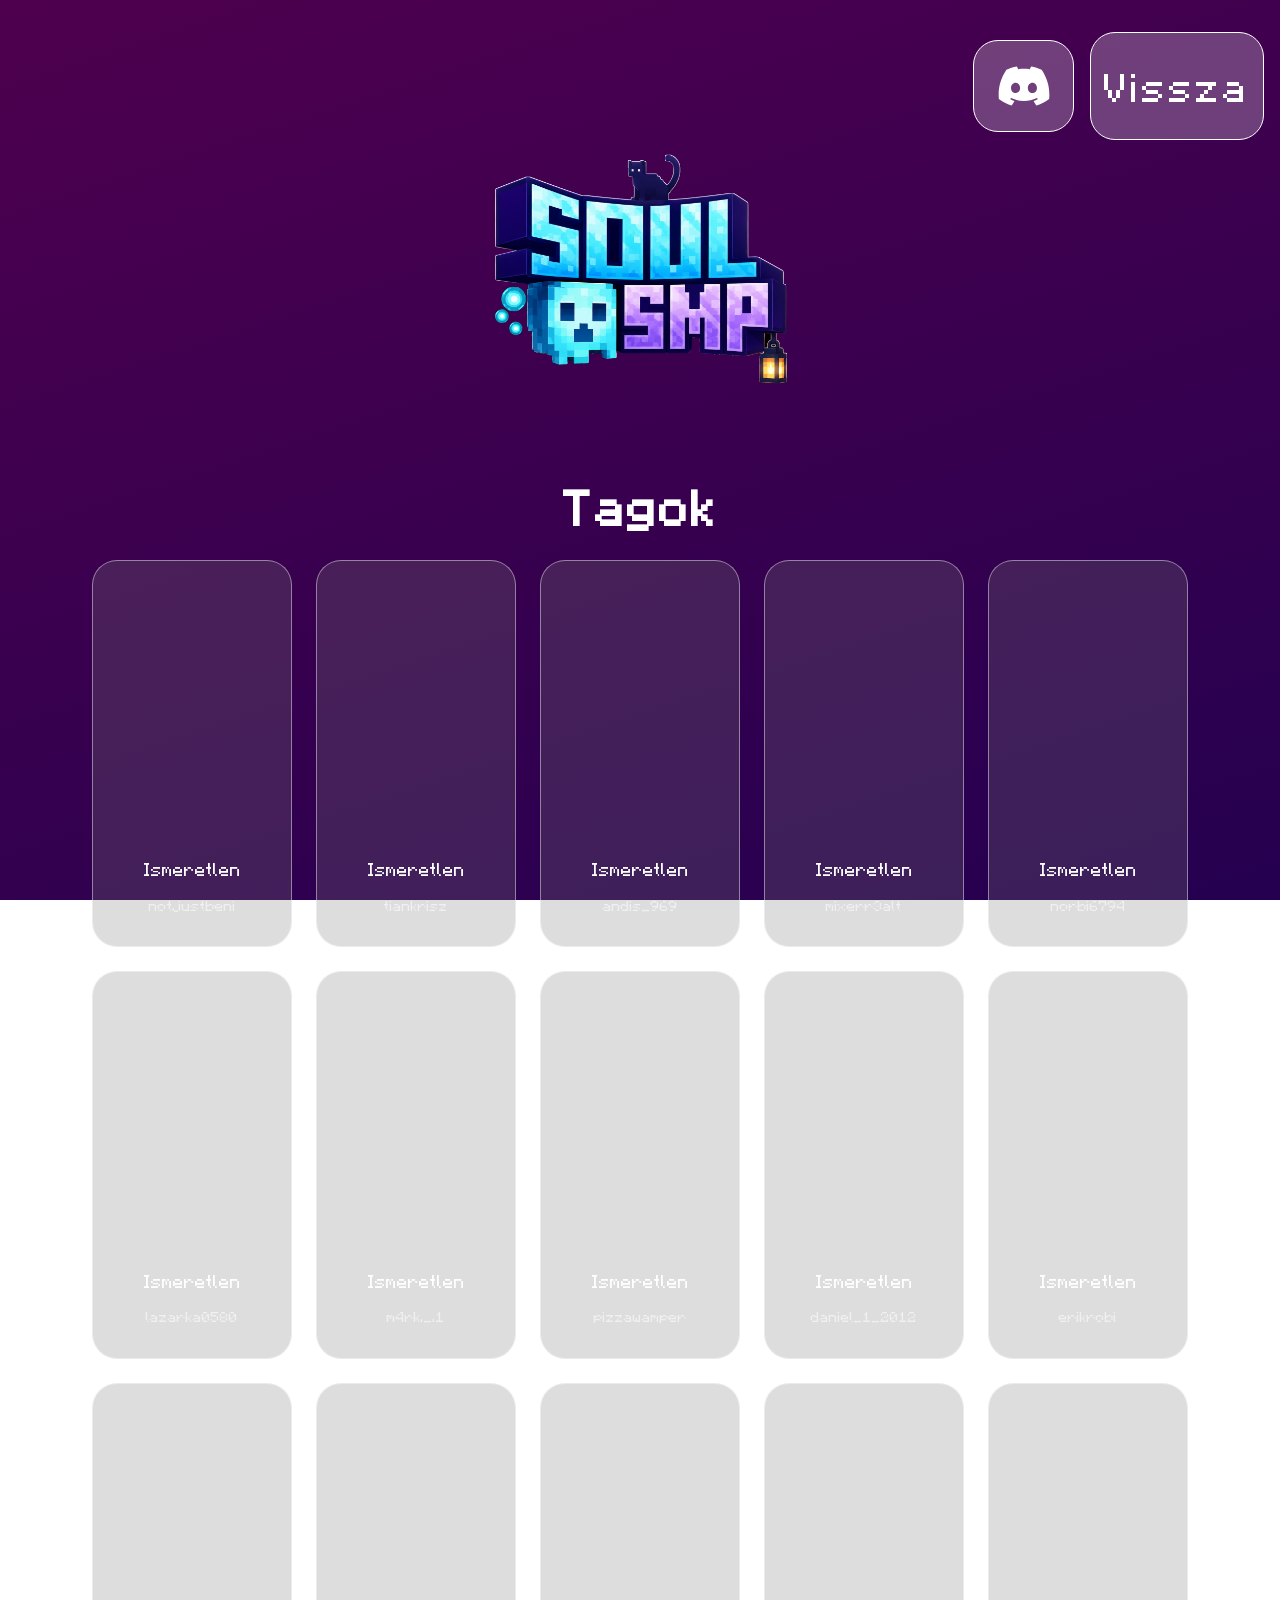
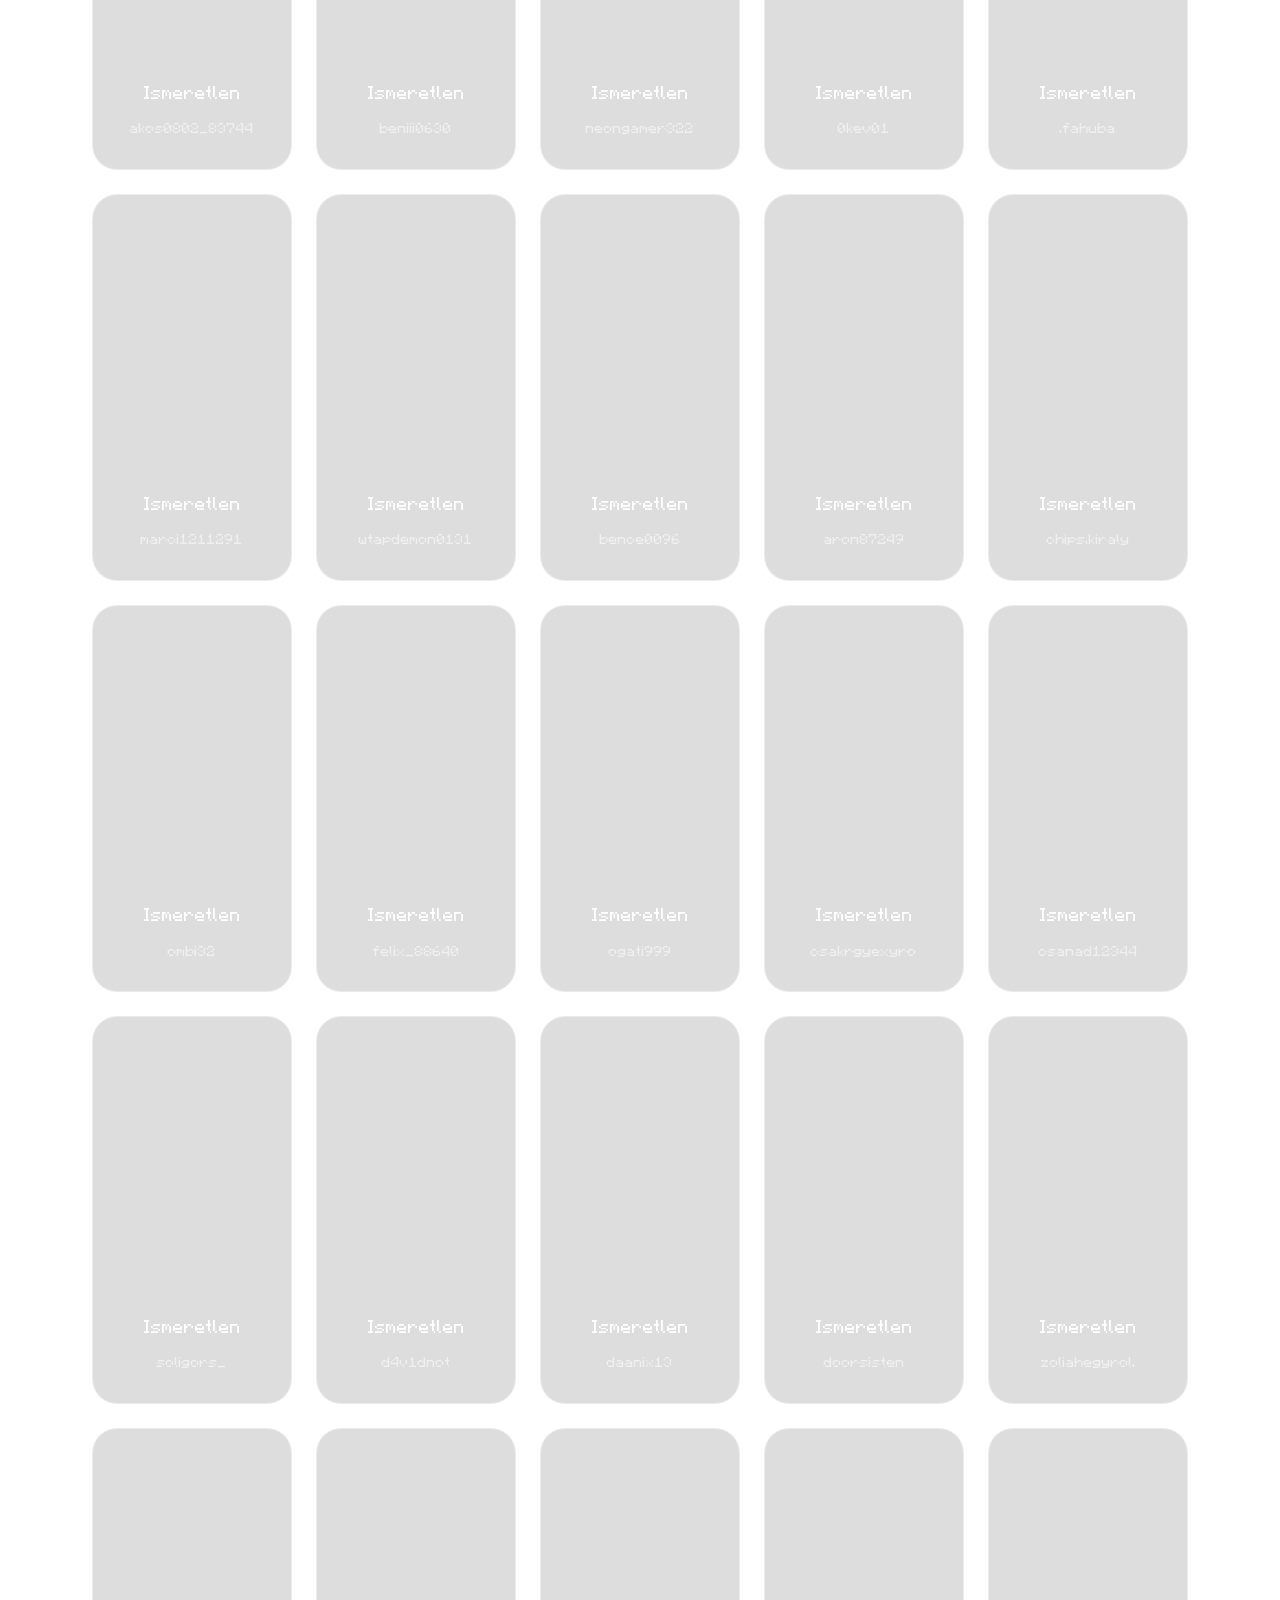
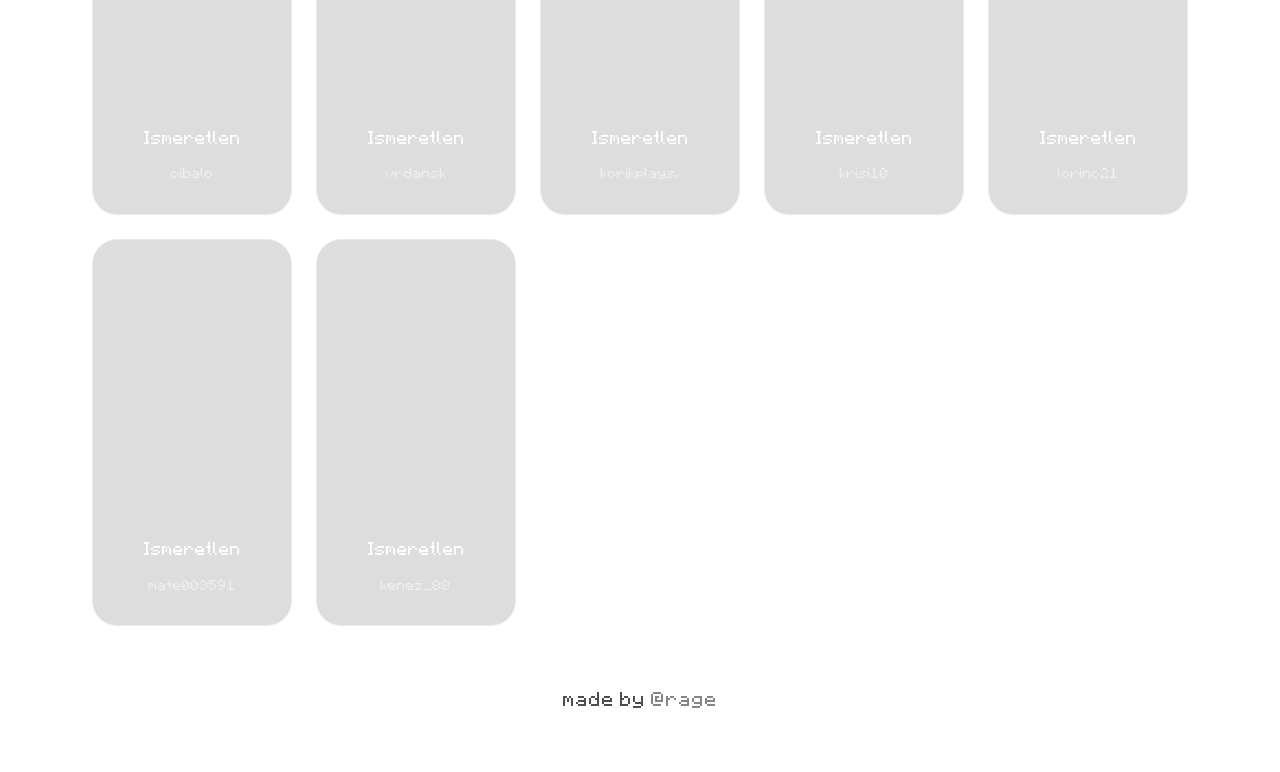
==== commit 8a8bf5d1: "responsive name change" ====
--- a/tagok/index.html
+++ b/tagok/index.html
@@ -1,255 +1,49 @@
 <!DOCTYPE html>
-<html lang="en">
+<html lang="hu">
 <head>
     <meta charset="UTF-8">
     <meta name="viewport" content="width=device-width, initial-scale=1.0">
+
     <link rel="stylesheet" href="../main.css">
     <link rel="icon" href="../soulsmp.png">
-    <title>Soul SMP</title>
+
+    <title>Soul SMP - Tagok</title>
 </head>
+
 <body>
+
     <div class="buttons">
         <a href="https://discord.gg/rvnfcTtBEg">
             <button>
-                <img src="../discord.svg" alt="discord">
+                <img src="../discord.svg" alt="Discord">
             </button>
         </a>
+
         <a href="../">
             <button class="tagok-btn">
-                <span>
-                    Vissza
-                </span>
+                <span>Vissza</span>
             </button>
         </a>
     </div>
-    <img src="../soulsmp.png" alt="logo">
+
+    <img src="../soulsmp.png" alt="Soul SMP Logo">
+
     <br>
+
     <h1 class="page-title">Tagok</h1>
 
-    <div class="members-grid">
+    <div id="membersGrid" class="members-grid">
 
-        <div class="member-card">
-            <iframe src="https://visage.surgeplay.com/full/300/darkharcos02" scrolling="no"></iframe>
-            <p class="member-name">darkharcos02</p>
-            <p class="member-dc">notjustbeni</p>
-        </div>
+    </div>
 
-        <div class="member-card">
-            <iframe src="https://visage.surgeplay.com/full/300/zkrisz28" scrolling="no"></iframe>
-            <p class="member-name">zkrisz28</p>
-            <p class="member-dc">tiankrisz</p>
-        </div>
+    <footer>
+        <p class="footer">
+            made by
+            <a href="https://discord.com/users/482190708103577602">@rage</a>
+        </p>
+    </footer>
 
-        <div class="member-card">
-            <iframe src="https://visage.surgeplay.com/full/300/ItsAndis" scrolling="no"></iframe>
-            <p class="member-name">ItsAndis</p>
-            <p class="member-dc">andis_969</p>
-        </div>
+    <script src="tagok.js"></script>
 
-        <div class="member-card">
-            <iframe src="https://visage.surgeplay.com/full/300/ItzMixer__" scrolling="no"></iframe>
-            <p class="member-name">ItzMixer__</p>
-            <p class="member-dc">mixerr3alt</p>
-        </div>
-
-        <div class="member-card">
-            <iframe src="https://visage.surgeplay.com/full/300/Norbi6794" scrolling="no"></iframe>
-            <p class="member-name">Norbi6794</p>
-            <p class="member-dc">norbi6794</p>
-        </div>
-
-        <div class="member-card">
-            <iframe src="https://visage.surgeplay.com/full/300/Fallerx023" scrolling="no"></iframe>
-            <p class="member-name">Fallerx023</p>
-            <p class="member-dc">lazarka0580</p>
-        </div>
-
-        <div class="member-card">
-            <iframe src="https://visage.surgeplay.com/full/300/Kenpachi_01" scrolling="no"></iframe>
-            <p class="member-name">Kenpachi_01</p>
-            <p class="member-dc">m4rk._.1</p>
-        </div>
-
-        <div class="member-card">
-            <iframe src="https://visage.surgeplay.com/full/300/Wampeer" scrolling="no"></iframe>
-            <p class="member-name">Wampeer</p>
-            <p class="member-dc">pizzawamper</p>
-        </div>
-
-        <div class="member-card">
-            <iframe src="https://visage.surgeplay.com/full/300/szabolcs78" scrolling="no"></iframe>
-            <p class="member-name">szabolcs78</p>
-            <p class="member-dc">daniel_1_2012</p>
-        </div>
-
-        <div class="member-card">
-            <iframe src="https://visage.surgeplay.com/full/300/Erikrobi" scrolling="no"></iframe>
-            <p class="member-name">Erikrobi</p>
-            <p class="member-dc">erikrobi</p>
-        </div>
-
-        <div class="member-card">
-            <iframe src="https://visage.surgeplay.com/full/300/Mrakos01" scrolling="no"></iframe>
-            <p class="member-name">Mrakos01</p>
-            <p class="member-dc">akos0802_83744</p>
-        </div>
-
-        <div class="member-card">
-            <iframe src="https://visage.surgeplay.com/full/300/Beni2OO9" scrolling="no"></iframe>
-            <p class="member-name">Beni2OO9</p>
-            <p class="member-dc">beniii0630</p>
-        </div>
-
-        <div class="member-card">
-            <iframe src="https://visage.surgeplay.com/full/300/NeonGamer322" scrolling="no"></iframe>
-            <p class="member-name">NeonGamer322</p>
-            <p class="member-dc">neongamer322</p>
-        </div>
-
-        <div class="member-card">
-            <iframe src="https://visage.surgeplay.com/full/300/xbloome" scrolling="no"></iframe>
-            <p class="member-name">xbloome</p>
-            <p class="member-dc">0kev01</p>
-        </div>
-
-        <div class="member-card">
-            <iframe src="https://visage.surgeplay.com/full/300/FaHuba10" scrolling="no"></iframe>
-            <p class="member-name">FaHuba10</p>
-            <p class="member-dc">.fahuba</p>
-        </div>
-
-        <div class="member-card">
-            <iframe src="https://visage.surgeplay.com/full/300/V3XOR_" scrolling="no"></iframe>
-            <p class="member-name">V3XOR_</p>
-            <p class="member-dc">marci1211291</p>
-        </div>
-
-        <div class="member-card">
-            <iframe src="https://visage.surgeplay.com/full/300/Arzix" scrolling="no"></iframe>
-            <p class="member-name">Arzix</p>
-            <p class="member-dc">wtapdemon0131</p>
-        </div>
-
-        <div class="member-card">
-            <iframe src="https://visage.surgeplay.com/full/300/Benceborbsa" scrolling="no"></iframe>
-            <p class="member-name">Benceborbsa</p>
-            <p class="member-dc">bence0096</p>
-        </div>
-
-        <div class="member-card">
-            <iframe src="https://visage.surgeplay.com/full/300/ItsAronn" scrolling="no"></iframe>
-            <p class="member-name">ItsAronn</p>
-            <p class="member-dc">aron87249</p>
-        </div>
-
-        <div class="member-card">
-            <iframe src="https://visage.surgeplay.com/full/300/Feco5768" scrolling="no"></iframe>
-            <p class="member-name">Feco5768</p>
-            <p class="member-dc">chips.kiraly</p>
-        </div>
-
-        <div class="member-card">
-            <iframe src="https://visage.surgeplay.com/full/300/OMBIHUN" scrolling="no"></iframe>
-            <p class="member-name">OMBIHUN</p>
-            <p class="member-dc">ombi32</p>
-        </div>
-
-        <div class="member-card">
-            <iframe src="https://visage.surgeplay.com/full/300/Chicken104" scrolling="no"></iframe>
-            <p class="member-name">Chicken104</p>
-            <p class="member-dc">felix_88640</p>
-        </div>
-
-        <div class="member-card">
-            <iframe src="https://visage.surgeplay.com/full/300/Reforzee" scrolling="no"></iframe>
-            <p class="member-name">Reforzee</p>
-            <p class="member-dc">ogati999</p>
-        </div>
-
-        <div class="member-card">
-            <iframe src="https://visage.surgeplay.com/full/300/CsakEgyExyro312" scrolling="no"></iframe>
-            <p class="member-name">CsakEgyExyro312</p>
-            <p class="member-dc">csakrgyexyro</p>
-        </div>
-
-        <div class="member-card">
-            <iframe src="https://visage.surgeplay.com/full/300/Csrex_" scrolling="no"></iframe>
-            <p class="member-name">Csrex_</p>
-            <p class="member-dc">csanad12344</p>
-        </div>
-
-        <div class="member-card">
-            <iframe src="https://visage.surgeplay.com/full/300/Soligors" scrolling="no"></iframe>
-            <p class="member-name">Soligors</p>
-            <p class="member-dc">soligors_</p>
-        </div>
-
-        <div class="member-card">
-            <iframe src="https://visage.surgeplay.com/full/300/Ds4rki_X" scrolling="no"></iframe>
-            <p class="member-name">Ds4rki_X</p>
-            <p class="member-dc">d4v1dnot</p>
-        </div>
-
-        <div class="member-card">
-            <iframe src="https://visage.surgeplay.com/full/300/Daanix1314" scrolling="no"></iframe>
-            <p class="member-name">Daanix1314</p>
-            <p class="member-dc">daanix13</p>
-        </div>
-
-        <div class="member-card">
-            <iframe src="https://visage.surgeplay.com/full/300/Szigmav1442" scrolling="no"></iframe>
-            <p class="member-name">Szigmav1442</p>
-            <p class="member-dc">doorsisten</p>
-        </div>
-
-        <div class="member-card">
-            <iframe src="https://visage.surgeplay.com/full/300/Ra1den__" scrolling="no"></iframe>
-            <p class="member-name">Ra1den__</p>
-            <p class="member-dc">zoliahegyrol.</p>
-        </div>
-
-        <div class="member-card">
-            <iframe src="https://visage.surgeplay.com/full/300/Himpihumpi" scrolling="no"></iframe>
-            <p class="member-name">Himpihumpi</p>
-            <p class="member-dc">cibalo</p>
-        </div>
-
-        <div class="member-card">
-            <iframe src="https://visage.surgeplay.com/full/300/Vrdansk" scrolling="no"></iframe>
-            <p class="member-name">Vrdansk</p>
-            <p class="member-dc">vrdansk</p>
-        </div>
-
-        <div class="member-card">
-            <iframe src="https://visage.surgeplay.com/full/300/KorikPlays" scrolling="no"></iframe>
-            <p class="member-name">KorikPlays</p>
-            <p class="member-dc">korikplays.</p>
-        </div>
-
-        <div class="member-card">
-            <iframe src="https://visage.surgeplay.com/full/300/Krisii_" scrolling="no"></iframe>
-            <p class="member-name">Krisii_</p>
-            <p class="member-dc">krisi10</p>
-        </div>
-
-        <div class="member-card">
-            <iframe src="https://visage.surgeplay.com/full/300/PAPPOKO" scrolling="no"></iframe>
-            <p class="member-name">PAPPOKO</p>
-            <p class="member-dc">lorinc21</p>
-        </div>
-
-        <div class="member-card">
-            <iframe src="https://visage.surgeplay.com/full/300/Mate30679" scrolling="no"></iframe>
-            <p class="member-name">Mate30679</p>
-            <p class="member-dc">mate003591</p>
-        </div>
-
-        <div class="member-card">
-            <iframe src="https://visage.surgeplay.com/full/300/Wittex_" scrolling="no"></iframe>
-            <p class="member-name">Wittex_</p>
-            <p class="member-dc">kenez_88</p>
-        </div>
-    </div>
-    <footer><p class="footer">made by <a href="https://discord.com/users/482190708103577602">@rage</a></p></footer>
 </body>
 </html>
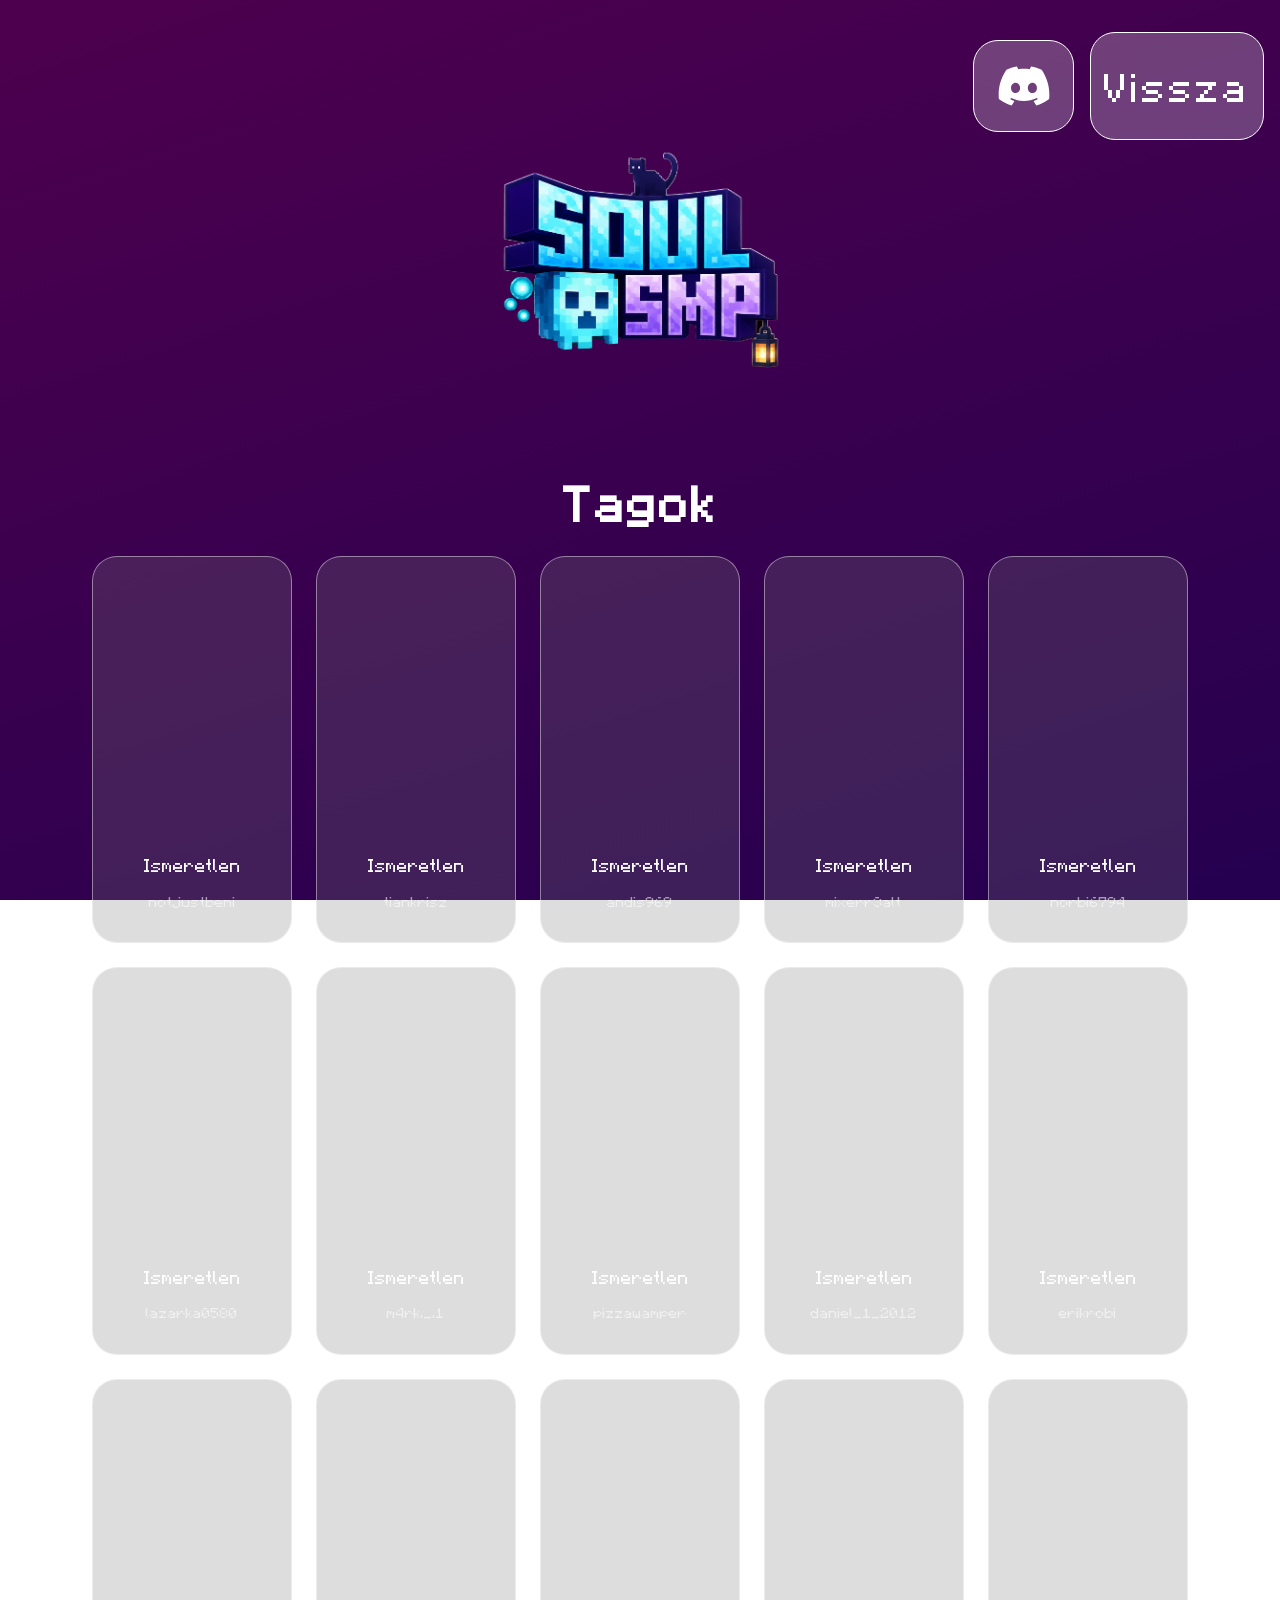
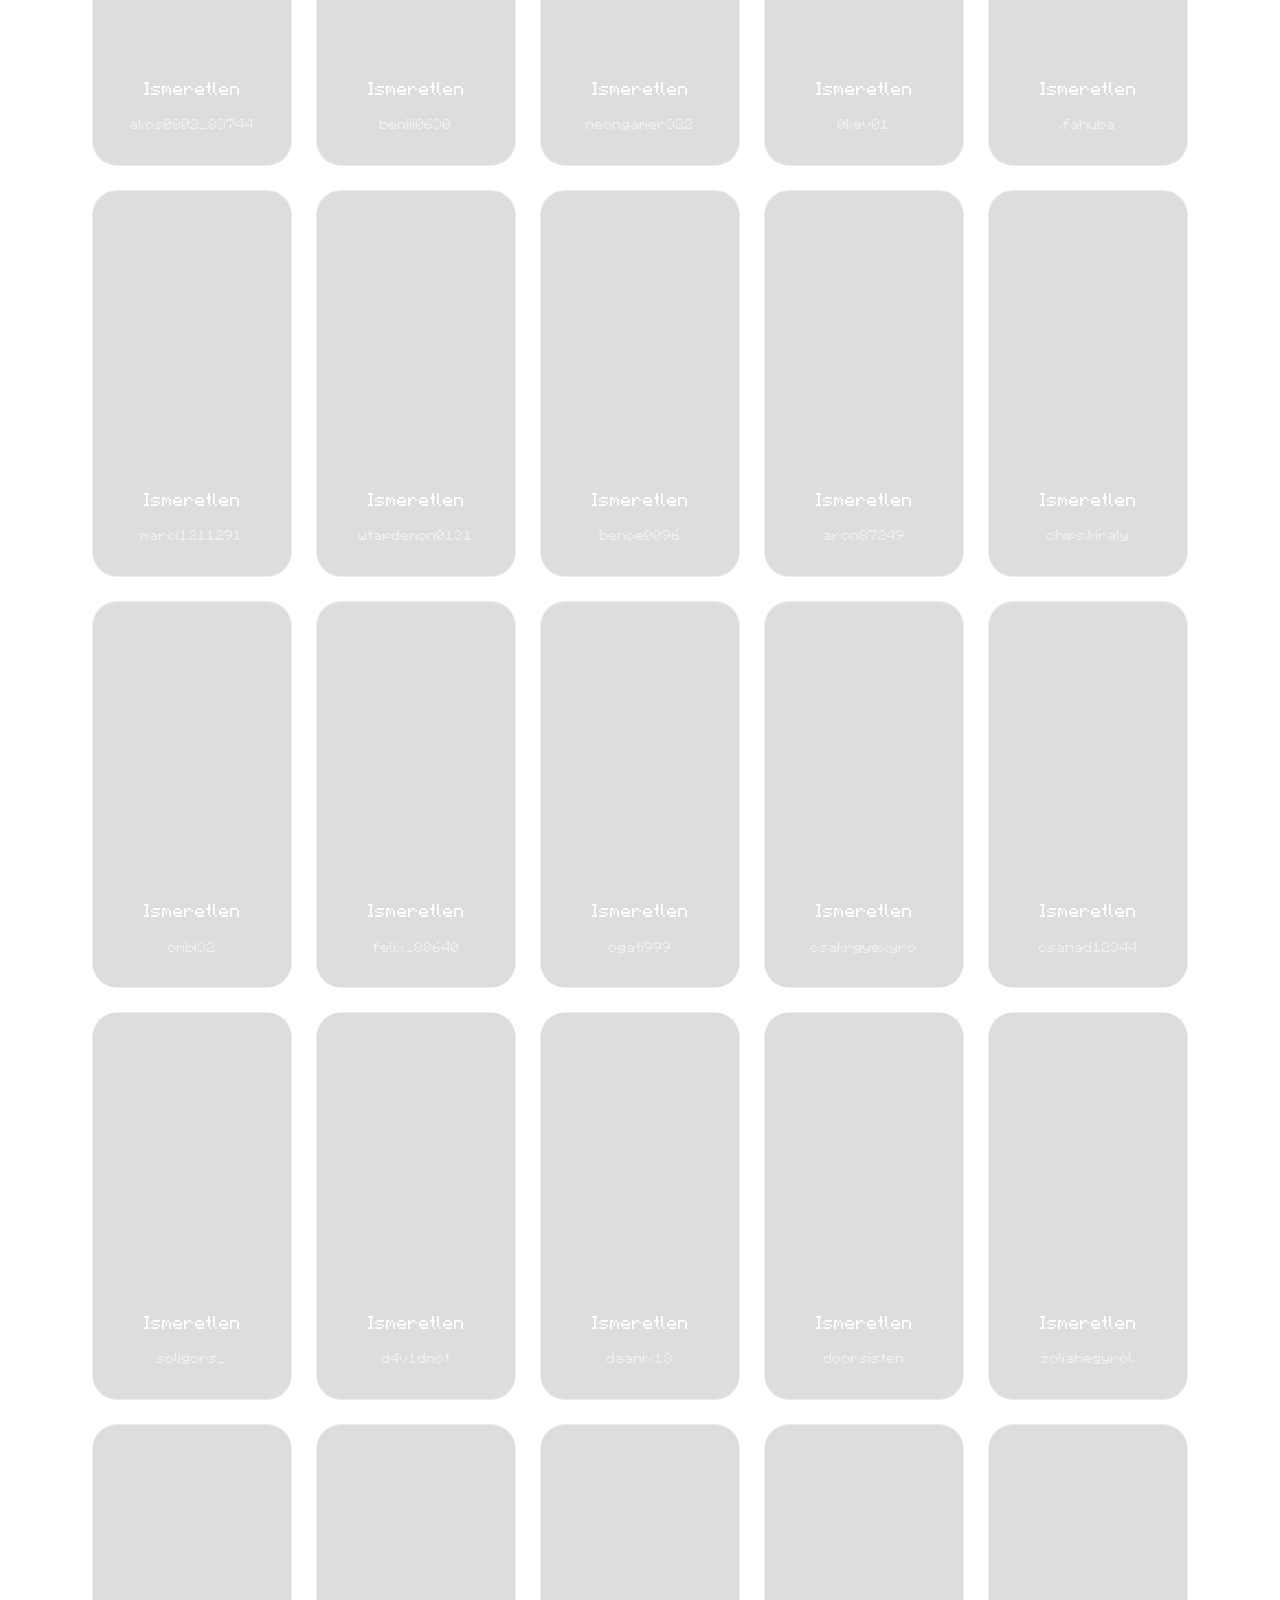
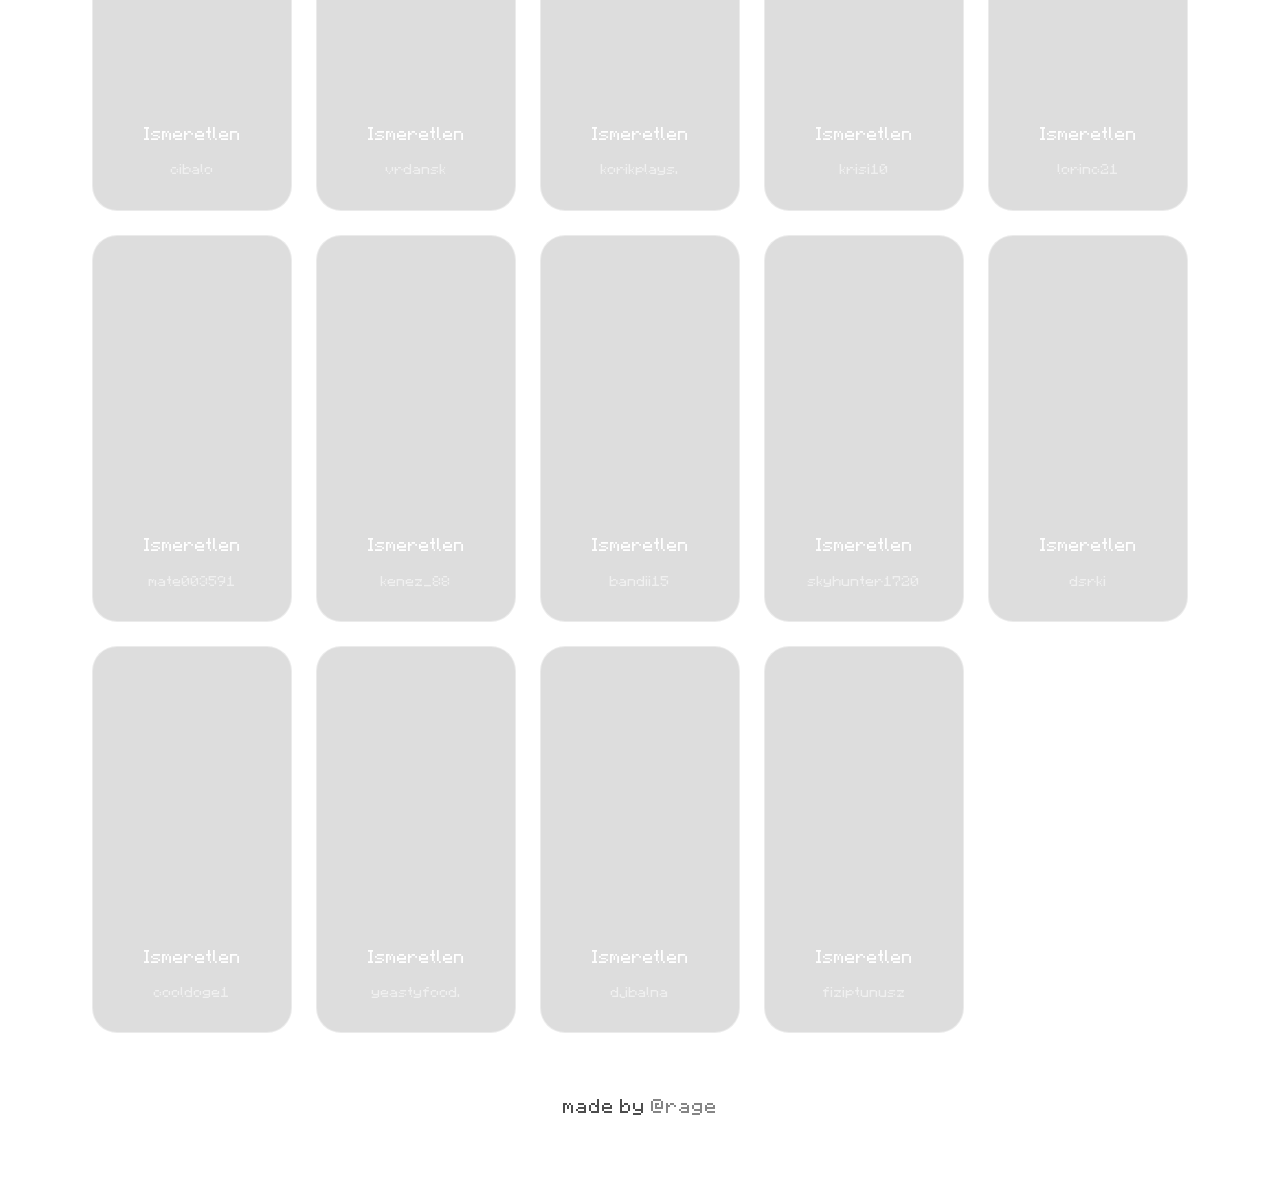
==== commit 5681e3d8: "+tagok, szépítés" ====
--- a/tagok/index.html
+++ b/tagok/index.html
@@ -26,7 +26,7 @@
         </a>
     </div>
 
-    <img src="../soulsmp.png" alt="Soul SMP Logo">
+    <img class="logo" src="../soulsmp.png" alt="Soul SMP Logo">
 
     <br>
 
--- a/main.css
+++ b/main.css
@@ -12,6 +12,13 @@
 
 * {
     box-sizing: border-box;
+}
+
+.logo {
+    width: 100%;
+    max-width: 300px;
+    height: auto;
+    margin-bottom: 1rem;
 }
 
 body {
@@ -110,7 +117,7 @@
     display: flex;
     flex-wrap: wrap;
     justify-content: center;
-    gap: 1.5rem;
+    gap: 3rem;
     width: min(90vw, 1800px);
     padding: 0 1rem;
 }
@@ -118,14 +125,14 @@
 .card,
 .plugin {
     background-color: rgba(121, 121, 121, 0.253);
-    border-radius: 25px;
+    border-radius: 20px;
     border: 1px solid rgba(255, 255, 255, 0.438);
     text-align: center;
     transition: box-shadow 0.3s ease;
     padding: 1.5rem;
     word-break: break-word;
     width: 100%;
-    max-width: 700px;
+    max-width: 600px;
     min-width: 0;
 }
 
@@ -151,12 +158,13 @@
     justify-content: center;
     gap: 1.5rem;
     padding: 1rem 1rem 3rem;
-    width: min(90vw, 1800px);
+    width: min(80vw, 1800px);
 }
 
 .member-card {
     width: 100%;
-    max-width: 420px;
+    max-width: 250px;
+    max-height: auto;
     background-color: rgba(121, 121, 121, 0.253);
     border-radius: 25px;
     border: 1px solid rgba(255, 255, 255, 0.438);
